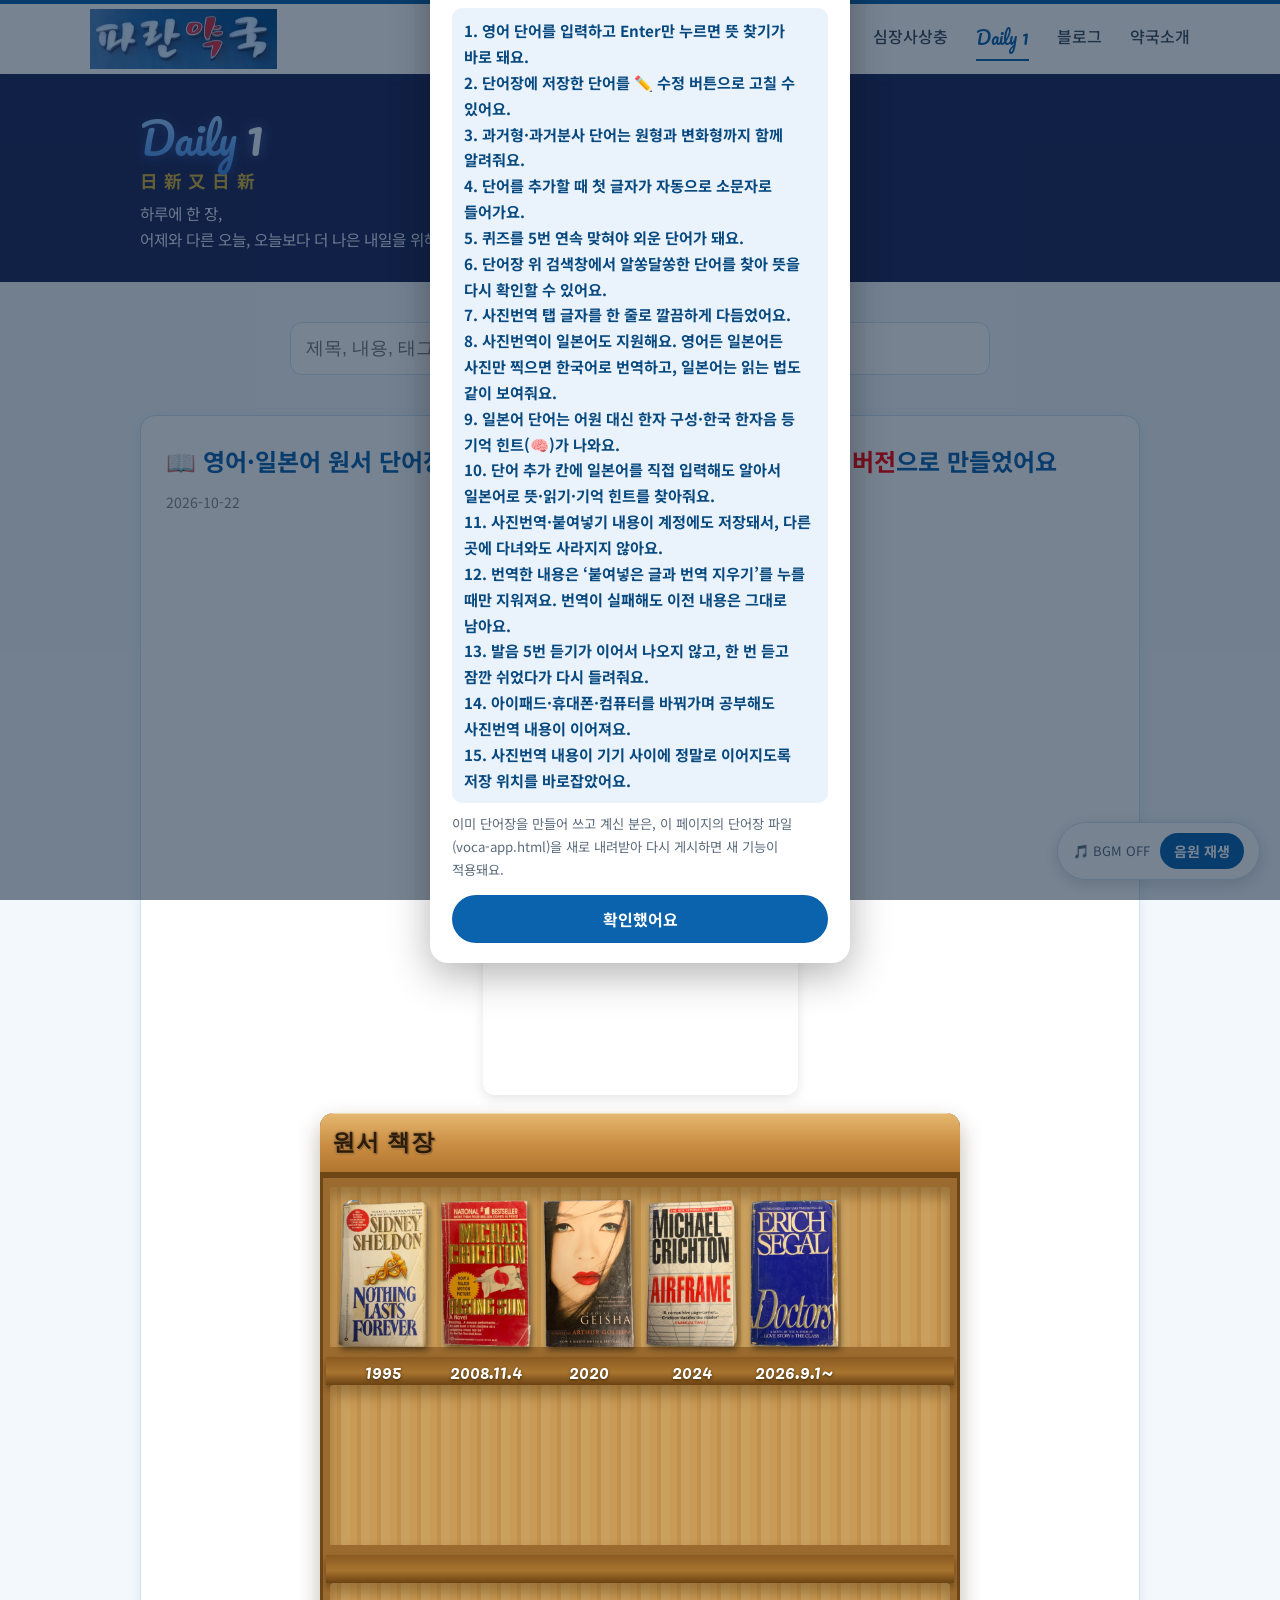
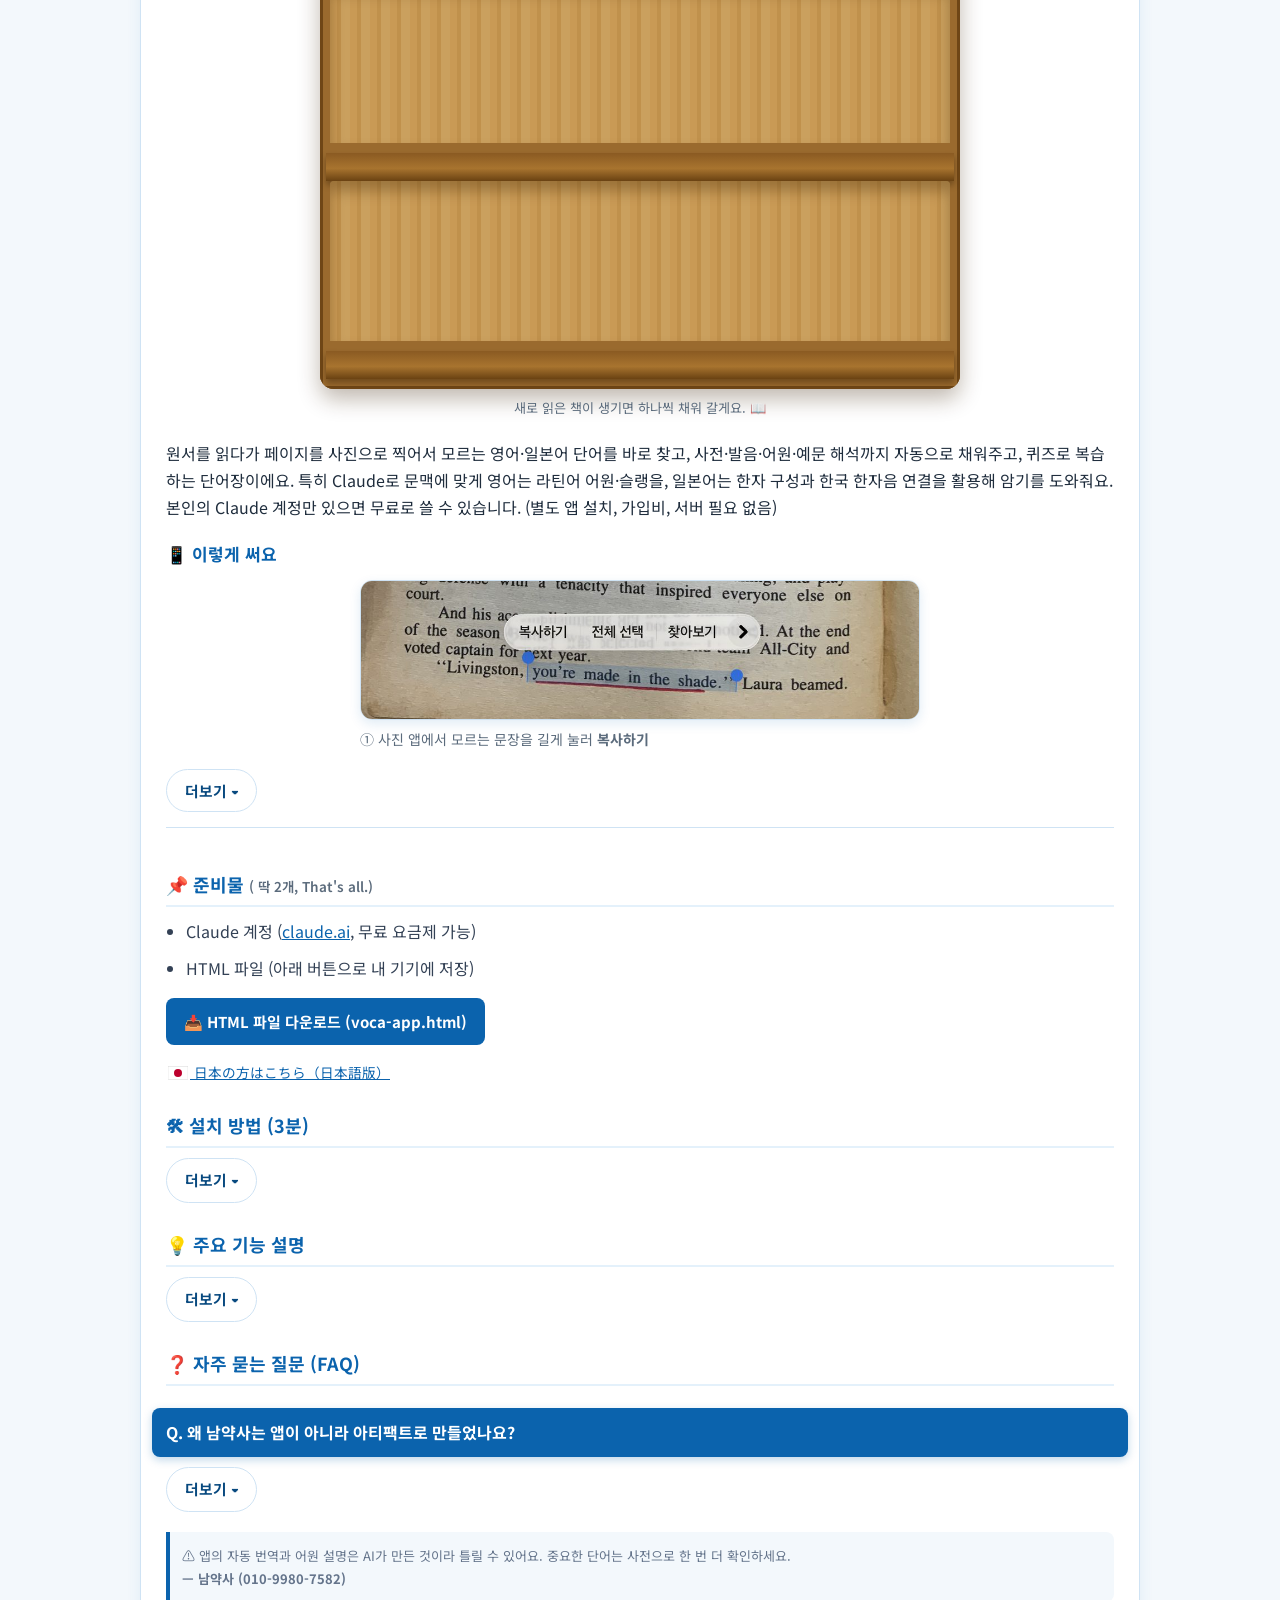
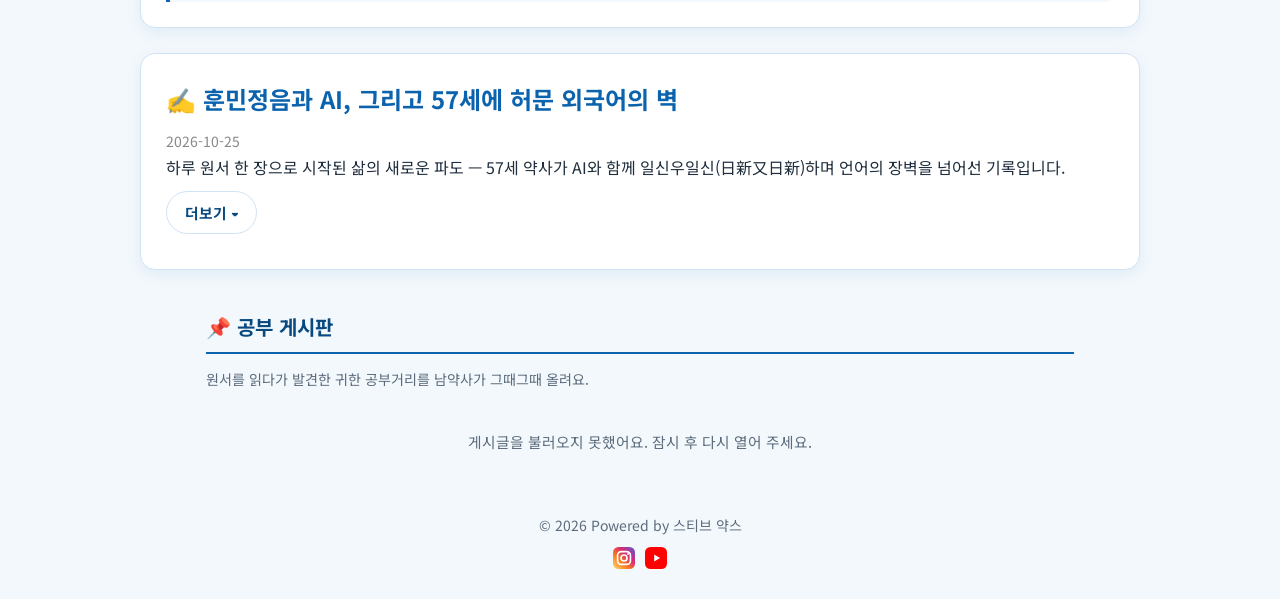
==== study/index.html @ ebaace6b "Board: remove comments feature, keep bullet fix Co-Authored-By: Claude Sonnet 5.5 <noreply@anthropic" ====
<html lang="ko">
<head>
<meta charset="UTF-8">
<meta name="viewport" content="width=device-width, initial-scale=1.0">
<title>Daily 1 - 파란약국</title>
<link rel="icon" href="favicon-daily1.ico" sizes="any">
<link rel="icon" type="image/png" sizes="32x32" href="favicon-daily1-32.png">
<link rel="apple-touch-icon" href="favicon-daily1-180.png">
<link rel="preconnect" href="https://fonts.googleapis.com">
<link rel="stylesheet" href="https://fonts.googleapis.com/css2?family=Pacifico&display=swap">
<link rel="stylesheet" href="../style.css?v=20261082">
<style>
.study-header{
    background:#1d2559;
    padding:34px 20px 30px;
    text-align:left;
}
.study-header .sh-in{max-width:1000px;margin:0 auto;}
.sh-logo{font-family:'Pacifico','Brush Script MT',cursive;font-weight:400;font-size:2.8rem;line-height:1.15;margin:0 0 2px!important;letter-spacing:0;}
.sh-logo .lg-d{background:linear-gradient(180deg,#bfe0ff 0%,#6aaeff 55%,#3f86e8 100%);-webkit-background-clip:text;background-clip:text;color:transparent;-webkit-text-fill-color:transparent;filter:drop-shadow(0 2px 6px rgba(80,150,255,.35));}
.sh-logo .lg-1{margin-left:.18em;font-size:1.15em;color:#e8f3ff;-webkit-text-fill-color:#e8f3ff;text-shadow:0 0 14px rgba(120,180,255,.55);}
.sh-hanja{font-size:1.1rem;color:#d4af37;letter-spacing:.35em;font-weight:700;margin:2px 0 6px;}
.sh-credit{font-size:.98rem;color:#e4e7f8;line-height:1.6;}
.study-header h1{
    color:var(--blue-dark);
    font-size:42px;
    margin-bottom:10px;
}
.study-header h1{word-break:keep-all;}
@media(max-width:768px){.sh-logo{font-size:2.3rem;}}
.study-header p{
    color:var(--sub);
}
.search-box{
    max-width:700px;
    margin:40px auto;
}
.search-box input{
    width:100%;
    padding:15px;
    font-size:18px;
    border-radius:12px;
    border:1px solid var(--blue-line);
}
.toolbar{
    display:flex;
    justify-content:space-between;
    align-items:center;
    margin:30px auto;
    max-width:1000px;
}
.write-btn{
    background:var(--blue);
    color:white;
    padding:12px 20px;
    text-decoration:none;
    border-radius:10px;
}
.post-list{
    max-width:1000px;
    margin:auto;
    display:grid;
    gap:25px;
}
.post{
    background:white;
    border-radius:15px;
    padding:25px;
    border:1px solid var(--blue-line);
    box-shadow:0 5px 15px rgba(11,99,173,.08);
}
.post h2{
    color:var(--blue);
    margin-bottom:10px;
}
.date{
    color:#888;
    font-size:14px;
}
.tags{
    margin:15px 0;
}
.tag{
    display:inline-block;
    background:var(--blue-soft);
    color:var(--blue);
    padding:5px 10px;
    border-radius:20px;
    margin-right:8px;
    font-size:14px;
}

/* 필기체 스타일 정의 */
.daily-font {
    font-family: 'Pacifico', cursive;
    color: var(--blue);
}

.shots{margin:18px 0 8px;}
.shots h3{color:var(--blue);font-size:17px;margin:0 0 12px;}
.shots figure{margin:0 0 18px;}
.shots img{display:block;width:100%;max-width:560px;margin:0 auto;border-radius:12px;border:1px solid var(--blue-line);box-shadow:0 4px 12px rgba(11,99,173,.12);}
.shots figcaption{max-width:560px;margin:8px auto 0;font-size:14px;color:var(--sub);line-height:1.6;word-break:keep-all;}

.bunko-link{color:var(--blue);font-weight:bold;text-decoration:underline;text-underline-offset:3px;cursor:pointer;}
.bunko-fig{margin:14px 0;text-align:center;}
.bunko-fig[hidden]{display:none;}
.bunko-fig img{width:100%;max-width:640px;border-radius:12px;border:1px solid var(--blue-line);box-shadow:0 4px 12px rgba(11,99,173,.12);}
.bunko-fig figcaption{margin-top:6px;font-size:13px;color:var(--sub);}

.continue-link{color:var(--blue);text-decoration:underline;text-underline-offset:3px;cursor:pointer;}
.continue-fig{margin:10px 0 14px;text-align:center;}
.continue-fig[hidden]{display:none;}
.continue-fig img{width:100%;max-width:420px;border-radius:12px;border:1px solid var(--blue-line);box-shadow:0 4px 12px rgba(11,99,173,.12);}
.continue-fig figcaption{margin-top:6px;font-size:13px;color:var(--sub);}

.dev-list{margin:6px 0 0;padding-left:18px;}
.dev-list li{margin-bottom:6px;}
.install-grid{display:grid;grid-template-columns:repeat(3,minmax(0,1fr));gap:12px;margin:12px 0 8px;}
.install-card{background:#f3f8fc;border:1px solid var(--blue-line);border-radius:12px;padding:14px 14px 6px;}
.install-card h4{margin:0 0 8px;color:var(--blue);font-size:15px;word-break:keep-all;}
.install-warn{margin:0 0 8px;font-size:13px;color:#c92a2a;background:#fff5f5;border:1px solid #ffc9c9;border-radius:8px;padding:6px 10px;word-break:keep-all;}
.install-card ol{margin:0;padding-left:20px;}
.install-card li{font-size:14px;line-height:1.6;margin-bottom:8px;word-break:keep-all;}
.install-note{font-size:13px;color:var(--sub);margin:6px 0 0;line-height:1.6;}
@media(max-width:768px){.install-grid{grid-template-columns:1fr;}}

.note-link{color:var(--sub);text-decoration:none;cursor:pointer;display:block;}
.note-link:hover{color:var(--blue);}
.note-more{color:var(--blue);font-weight:bold;text-decoration:underline;text-underline-offset:3px;white-space:nowrap;}
.note-fig{margin:10px 0 14px;text-align:center;}
.note-fig[hidden]{display:none;}
.note-fig img{width:100%;max-width:640px;border-radius:12px;border:1px solid var(--blue-line);box-shadow:0 4px 12px rgba(11,99,173,.12);}

.art-link{color:var(--blue);text-decoration:underline;text-underline-offset:3px;cursor:pointer;}
.art-fig{margin:10px 0 14px;text-align:center;}
.art-fig[hidden]{display:none;}
.art-fig img{width:100%;max-width:360px;border-radius:12px;border:1px solid var(--blue-line);box-shadow:0 4px 12px rgba(11,99,173,.12);}
.art-fig figcaption{max-width:560px;margin:8px auto 0;font-size:13px;color:var(--sub);line-height:1.6;word-break:keep-all;}
.fallback{margin:12px 0;background:#fff8e6;border:1px solid #ffe0a3;border-radius:12px;padding:0;}
.fallback summary{cursor:pointer;padding:12px 14px;font-weight:bold;color:#8a5a00;list-style:none;word-break:keep-all;}
.fallback summary::-webkit-details-marker{display:none;}
.fallback[open] summary{border-bottom:1px solid #ffe0a3;}
.fallback-body{padding:10px 16px 6px;font-size:14px;line-height:1.7;}
.fallback-body ol{margin:6px 0;padding-left:20px;}

.easy-way{background:#eef7ff;border:2px solid var(--blue);border-radius:14px;padding:14px 16px 8px;margin:14px 0;}
.easy-way h4{margin:0 0 10px;color:var(--blue);font-size:16px;word-break:keep-all;}
.easy-flex{display:flex;gap:16px;align-items:flex-start;}
.easy-flex ol{flex:1;margin:0;padding-left:20px;}
.easy-flex li{font-size:14px;line-height:1.65;margin-bottom:7px;word-break:keep-all;}
.easy-flex img{width:280px;max-width:100%;border-radius:12px;border:1px solid var(--blue-line);box-shadow:0 4px 12px rgba(11,99,173,.12);display:block;}
.easy-tip{font-size:13px;color:var(--sub);line-height:1.6;margin:4px 0 8px;word-break:keep-all;}
@media(max-width:768px){.easy-flex{flex-direction:column;}.easy-flex img{width:100%;max-width:340px;margin:0 auto;}}

.post-detail .faq-q.faq-q-hl{background:var(--blue);color:#fff;padding:10px 14px;border-radius:8px;margin-top:22px;margin-left:-14px;margin-right:-14px;box-shadow:0 3px 8px rgba(11,99,173,.25);word-break:keep-all;}

.red-word{color:#e03131;font-weight:bold;}

/* 맨 위로 버튼: BGM 플레이어에 가려지지 않게 위로 올려요 */
#topBtn{bottom:90px !important;z-index:1001 !important;}

/* 단어장 설치 가이드 상세 스타일 */
.post-detail {
    margin-top: 15px;
    padding-top: 15px;
    border-top: 1px solid var(--blue-line);
    line-height: 1.8;
    color: #334155;
}
.post-detail h3 {
    color: var(--blue);
    font-size: 18px;
    margin: 25px 0 10px 0;
    border-bottom: 2px solid var(--blue-soft);
    padding-bottom: 5px;
}
.post-detail ol, .post-detail ul {
    padding-left: 20px;
    margin: 8px 0;
}
.post-detail li {
    margin-bottom: 8px;
}

/* 에필로그 인용구 스타일 */
.epilogue-box {
    background: #f8fafc;
    border-left: 4px solid var(--blue);
    padding: 18px;
    margin-top: 20px;
    font-style: italic;
    color: #475569;
    border-radius: 0 8px 8px 0;
    line-height: 1.7;
}

/* 에필로그 내부 필기체 크기 및 정렬 조절 */
.epilogue-box .daily-font {
    font-size: 1.2em;
    font-style: normal;
}

/* 버튼 스타일 (다운로드 및 외부링크 공통) */
.post-detail .action-btn-group {
    display: flex;
    flex-wrap: wrap;
    gap: 10px;
    margin: 15px 0;
}
.post-detail .download-btn,
.post-detail .link-btn {
    display: inline-block;
    padding: 10px 18px;
    border-radius: 8px;
    text-decoration: none;
    font-size: 15px;
    font-weight: bold;
    transition: background 0.2s;
}
.post-detail .download-btn {
    background: var(--blue);
    color: #ffffff;
}
.post-detail .download-btn:hover {
    background: var(--blue-dark);
}
.post-detail .link-btn {
    background: #0d9488;
    color: #ffffff;
}
.post-detail .link-btn:hover {
    background: #0f766e;
}

.post-detail .faq-q {
    font-weight: bold;
    color: var(--blue-dark);
    margin-top: 12px;
}
.post-detail .notice {
    background: #f3f8fc;
    border-left: 4px solid var(--blue);
    padding: 12px;
    font-size: 13px;
    color: #64748b;
    margin-top: 20px;
    border-radius: 0 8px 8px 0;
}

/* 하단 첨부 이미지 스타일 */
.post-detail .attached-img-box {
    margin-top: 25px;
    text-align: center;
}
.post-detail .attached-img-box img {
    max-width: 100%;
    height: auto;
    border-radius: 12px;
    box-shadow: 0 4px 15px rgba(0,0,0,0.1);
    border: 1px solid var(--blue-line);
}

/* 유튜브 쇼츠 영상 반응형 박스 스타일 */
.video-container {
    position: relative;
    width: 100%;
    max-width: 315px;
    margin: 20px auto;
    aspect-ratio: 9 / 16;
    border-radius: 12px;
    overflow: hidden;
    box-shadow: 0 4px 12px rgba(0,0,0,0.1);
}
.video-container iframe {
    position: absolute;
    top: 0;
    left: 0;
    width: 100%;
    height: 100%;
    border: none;
}

/* 돋보이는 프롬프트 박스 스타일 */
.highlight-prompt {
    position: relative;
    background: #fff8f8;
    border: 2px dashed #ff6b6b;
    border-radius: 12px;
    padding: 15px 18px;
    margin-top: 12px;
    box-shadow: 0 4px 10px rgba(255, 107, 107, 0.08);
}
.highlight-prompt .prompt-title {
    font-size: 13px;
    font-weight: bold;
    color: #e03131;
    margin-bottom: 6px;
    display: flex;
    align-items: center;
    gap: 5px;
}
.highlight-prompt .prompt-title{padding-right:84px;}
.copy-btn{
    position:absolute;top:10px;right:12px;
    background:#e03131;color:#fff;border:none;border-radius:20px;
    padding:6px 12px;font-size:13px;font-weight:bold;cursor:pointer;
    font-family:inherit;line-height:1.2;
}
.copy-btn:hover{background:#c92a2a;}
.copy-btn.done{background:#2f9e44;}
.highlight-prompt code {
    background: #fff;
    border: 1px solid #ffc9c9;
    padding: 10px 12px;
    border-radius: 8px;
    color: #c92a2a;
    display: block;
    font-family: inherit;
    font-size: 14px;
    font-weight: bold;
    line-height: 1.5;
    word-break: break-all;
}

/* BGM 플레이어 플로팅 버튼 스타일 */
.bgm-player-box {
    position: fixed;
    bottom: 20px;
    right: 20px;
    background: white;
    padding: 10px 15px;
    border-radius: 30px;
    box-shadow: 0 4px 15px rgba(0,0,0,0.15);
    display: flex;
    align-items: center;
    gap: 10px;
    z-index: 1000;
    border: 1px solid var(--blue-line);
}
.bgm-btn {
    background: var(--blue);
    color: white;
    border: none;
    padding: 8px 14px;
    border-radius: 20px;
    cursor: pointer;
    font-weight: bold;
    font-size: 14px;
    transition: background 0.2s;
}
.bgm-btn:hover {
    background: var(--blue-dark);
}
.bgm-status {
    font-size: 13px;
    color: var(--sub);
}
</style>
</head>
<body>

<!-- BGM 오디오 엘리먼트 및 ON/OFF 버튼 -->
<audio id="bgmAudio" loop>
    <source src="background.mp3" type="audio/mp3">
    브라우저가 오디오 요소를 지원하지 않습니다.
</audio>

<div class="bgm-player-box">
    <span class="bgm-status" id="bgmStatus">🎵 BGM OFF</span>
    <button class="bgm-btn" id="bgmToggleBtn" onclick="toggleBgm()">음원 재생</button>
</div>

<header>
<div class="container">
<nav>
<a class="logo" href="../index.html"><img src="../sign.png" alt=""></a>
<div class="menu">
<a href="../index.html">홈</a>
<a href="../heartworm.html">심장사상충</a>
<a class="daily-link active" href="index.html"><span class="daily-font">Daily 1</span></a>
<a href="https://namyaksa.wixsite.com/paran" target="_blank" rel="noopener noreferrer">블로그</a>
<a href="https://map.naver.com/p/search/%ED%8C%8C%EB%9E%80%EC%95%BD%EA%B5%AD/place/11704833" target="_blank" rel="noopener noreferrer">약국소개</a>
</div>
</nav>
</div>
</header>

<section id="jaPage" hidden lang="ja">
<div class="ja-top"><h1><img class="jp-flag" src="img/jp-flag.svg" alt="" width="26" height="18"> <span class="daily-font">Daily 1</span></h1><p>死ぬまでに100冊読む — 韓国語・英語の勉強アプリ</p><button type="button" id="koBtn" class="lang-btn"><img class="jp-flag" src="img/kr-flag.svg" alt="" width="26" height="18"> 한국어판 (韓国語版へ)</button></div>
<div class="ja-box" id="ja" open>
<div class="ja-body" lang="ja">
<p>韓国語や英語の本を読むときに、わからない単語を<strong>写真を撮るだけ</strong>で日本語に翻訳し、単語帳にためてクイズで覚えられる、Claude 用のアプリ（アーティファクト）です。</p>
<ul>
<li>📷 写真 or 文章 → 文ごとに<strong>日本語訳</strong>（韓国語は読み方もカタカナで表示）</li>
<li>📚 わからない単語をタップ → 意味・発音・語源（漢字語なら元の漢字）・例文が自動で入ります</li>
<li>📝 クイズで復習。<strong>5回連続で正解</strong>すると「覚えた単語」になります</li>
</ul>
<p><a class="download-btn" href="voca-app-ja.html" download="voca-app-ja.html">📥 日本語版HTMLをダウンロード (voca-app-ja.html)</a></p>
<h4>🛠 使い方（3分）</h4>
<ol>
<li>上のボタンでHTMLファイルを端末に保存します（アドレスではなくファイルそのものを保存）。</li>
<li><a href="https://claude.ai" target="_blank" rel="noopener noreferrer">claude.ai</a> または Claude アプリで新しいチャットを開き、保存したHTMLファイルを添付します。（Claude の無料プランで使えます）</li>
<li>次の文をそのまま送ります：
<div class="highlight-prompt ja-prompt">
<button type="button" class="copy-btn ja-copy" aria-label="コピー">📋 コピー</button>
<div class="prompt-title">💡 Claude に送る文 — 右上の［コピー］を押してください</div>
<code>「添付したHTMLは修正せず、そのままアーティファクトとして公開してください。ユーザーごとの保存（db）、ユーザー識別（user）、Claude 呼び出し（sample）の機能をオンにして公開してください。」</code>
</div>
</li>
<li>公開されたカードを開きます。「This artifact uses connectors」という画面が出たら、<strong>Use Claude をオンのまま［Continue］</strong>を押してください（最初の1回だけです）。</li>
<li>よく使うなら、ブラウザ（Safari / Chrome）のメニューから<strong>ホーム画面に追加</strong>しておくと便利です。</li>
</ol>
<p class="install-note">※ 単語はあなたの Claude アカウントに保存されます。写真や文章の翻訳、辞書検索には Claude が使われます。</p>
</div>
</div>
</section>
<section class="study-header">
<div class="sh-in">
<h1 class="sh-logo" aria-label="Daily 1"><span class="lg-d">Daily</span><span class="lg-1">1</span></h1>
<div class="sh-hanja">日新又日新</div>
<div class="sh-credit">하루에 한 장,<br>어제와 다른 오늘, 오늘보다 더 나은 내일을 위해...</div>
</div>
</section>

<div class="search-box">
<input type="text" id="search" placeholder="제목, 내용, 태그 검색...">
</div>


<div class="post-list" id="posts">

<!-- 1. 10월 22일자 영어·일본어 원서 단어장 앱 포스트 (제일 위) -->
<div class="post">
<h2>📖 영어·일본어 원서 단어장 앱 (무료) - 남약사가 직접 Claude <span style="color: red;">무료 버전</span>으로 만들었어요</h2>
<div class="date">2026-10-22</div>

<div class="vrow">
<div class="video-container">
    <iframe src="https://www.youtube.com/embed/RdwyFkVuwfQ" title="Claude로 만든 나만의 단어 암기" allow="accelerometer; autoplay; clipboard-write; encrypted-media; gyroscope; picture-in-picture" allowfullscreen></iframe>
</div>
<div class="bookcase-section vrow-case" id="bookcase">
<div class="bc-wrap">
<div class="bc-bar">
<div class="bc-bar-title">원서 책장</div>
</div>
<div class="bc" id="bcBody"></div>
</div>
<p class="bc-note" style="text-align:center;">새로 읽은 책이 생기면 하나씩 채워 갈게요. 📖</p>
</div>

</div>
<script>
(function(){
  // 책 목록: 왼쪽 위부터 차례로 꽂혀요. year: 책 밑에 적히는 읽은 때. 책을 새로 꽂을 때 한 줄씩 추가하세요.
  // title: 제목(표지 사진이 없을 때 표지에 적혀요) / cover: 표지 사진 경로 / url: 누르면 이동할 Wix 주소(비워 두면 연결 없음) / color: 표지 색
  var BOOKS=[
    {title:'Nothing Lasts Forever',year:'1995',cover:'../books/nothing-lasts-forever.png',spread:'../books/spread-nothing-lasts-forever.jpg',url:'https://namyaksa.wixsite.com/paran/blank-4#nothing',color:'#b5702a'},
    {title:'Rising Sun',year:'2008.11.4',cover:'../books/rising-sun.png',spread:'../books/spread-rising-sun.jpg',url:'https://namyaksa.wixsite.com/paran/blank-4#rising',color:'#8c2f3d'},
    {title:'Memoirs of a Geisha',year:'2020',cover:'../books/memoirs-of-a-geisha.png',spread:'../books/spread-memoirs-of-a-geisha.jpg',url:'https://namyaksa.wixsite.com/paran/blank-4#geisha',color:'#2f7a52'},
    {title:'Airframe',year:'2024',cover:'../books/airframe.png',spread:'../books/spread-airframe.jpg',url:'https://namyaksa.wixsite.com/paran/blank-4#airframe',color:'#6b4a9c'},
    {title:'Doctors',year:'2026.9.1~',cover:'../books/doctors.png',spread:'../books/spread-doctors.jpg',url:'https://namyaksa.wixsite.com/paran/blank-4#doctors',color:'#2f5d8c'}
  ];
  var ROWS=4, PER=6, body=document.getElementById('bcBody'), body=document.getElementById('bcBody');
  if(!body) return;
  // 책을 누르면 표지가 촤악 펼쳐진 뒤 Wix 설명으로 이동해요
  body.addEventListener('click',function(e){
    var bk=e.target.closest&&e.target.closest('a.bc-book'); if(!bk) return;
    if(e.metaKey||e.ctrlKey||e.shiftKey||e.button===1) return;
    e.preventDefault();
    if(bk.classList.contains('opening')) return;
    var url=bk.href, idx=[].indexOf.call(body.querySelectorAll('.bc-book'),bk), bd=BOOKS[idx]||{};
    (function(){ var rr=bk.getBoundingClientRect(), cc=body.getBoundingClientRect(), w=rr.width;
      var lo=cc.left+6-rr.left+w, hi=cc.right-6-rr.left-w, sh=Math.min(Math.max(w/2,lo),Math.max(hi,lo));
      bk.style.setProperty('--shift',sh+'px'); })();
    bk.classList.add('opening');
    setTimeout(function(){ location.href=url; },1300);
  });
  function resetOpen(){ var o=body.querySelectorAll('.opening'); for(var i=0;i<o.length;i++) o[i].classList.remove('opening'); var v=document.querySelectorAll('.bk-ov'); for(var j=0;j<v.length;j++) v[j].remove(); }
  window.addEventListener('pageshow',resetOpen);
  document.addEventListener('visibilitychange',function(){ if(!document.hidden) resetOpen(); });
  for(var r=0;r<ROWS;r++){
    var row=document.createElement('div'); row.className='bc-row';
    var slots=document.createElement('div'); slots.className='bc-slots';
    for(var c=0;c<PER;c++){
      var slot=document.createElement('div'); slot.className='bc-slot';
      var b=BOOKS[r*PER+c];
      if(b){
        var el=document.createElement(b.url?'a':'div'); el.className='bc-book';
        if(b.spread){ el.classList.add('has-sp'); el.style.setProperty('--sp','url('+new URL(b.spread,location.href).href+')'); }
        if(b.url){ el.href=b.url; el.target='_blank'; el.rel='noopener noreferrer'; el.title=b.title||'책 자세히 보기'; }
        if(b.cover&&b.url){ var pg=document.createElement('div'); pg.className='bc-pages'; el.appendChild(pg); }
        if(b.cover){ var im=document.createElement('img'); im.src=b.cover; im.alt=b.title||'책 표지'; im.loading='lazy';
          var cv=document.createElement('div'); cv.className='bc-cover'; cv.appendChild(im);
          if(b.url){ var bb=document.createElement('div'); bb.className='bc-back'; cv.appendChild(bb); }
          el.appendChild(cv); }
        else { el.style.background=b.color; var t=document.createElement('div'); t.className='bc-t'; t.textContent=b.title; el.appendChild(t); }
        slot.appendChild(el);
      }
      slots.appendChild(slot);
    }
    row.appendChild(slots);
    body.appendChild(row);
    // 선반 널빤지 위에 읽은 때(연도)를 적어요
    var plank=document.createElement('div'); plank.className='bc-plank';
    for(var k=0;k<PER;k++){
      var yr=document.createElement('div'); yr.className='bc-year';
      var bk=BOOKS[r*PER+k]; yr.textContent=(bk&&bk.year)?bk.year:'';
      plank.appendChild(yr);
    }
    body.appendChild(plank);
  }
})();
</script>


<p>원서를 읽다가 페이지를 사진으로 찍어서 모르는 영어·일본어 단어를 바로 찾고, 사전·발음·어원·예문 해석까지 자동으로 채워주고, 퀴즈로 복습하는 단어장이에요. 특히 Claude로 문맥에 맞게 영어는 라틴어 어원·슬랭을, 일본어는 한자 구성과 한국 한자음 연결을 활용해 암기를 도와줘요. 본인의 Claude 계정만 있으면 무료로 쓸 수 있습니다. (별도 앱 설치, 가입비, 서버 필요 없음)</p>

<div class="shots">
<h3>📱 이렇게 써요</h3>
<figure><img src="img/1-copy.jpg" alt="책 사진에서 글자를 길게 눌러 복사하는 화면" loading="lazy"><figcaption>① 사진 앱에서 모르는 문장을 길게 눌러 <strong>복사하기</strong></figcaption></figure>
<details class="more"><summary><span class="m-closed">더보기 ▾</span><span class="m-open">접기 ▴</span></summary>
<figure><img src="img/2-scan.jpg" alt="사진번역 탭에서 붙여넣은 문장과 한국어 번역" loading="lazy"><figcaption>② <strong>사진번역</strong> 탭에 붙여넣으면 문장별로 번역돼요. 모르는 단어를 누르면 바로 단어장에 저장!</figcaption></figure>
<figure><img src="img/3-list.jpg" alt="단어장 화면: 뜻, 발음, 어원, 예문" loading="lazy"><figcaption>③ <strong>단어장</strong>에는 뜻·발음·어원·예문이 자동으로 채워져요</figcaption></figure>
<figure><img src="img/4-quiz.jpg" alt="퀴즈 화면" loading="lazy"><figcaption>④ <strong>퀴즈</strong>로 복습하고, 5번 연속 맞히면 외운 단어!</figcaption></figure>
</details>
</div>

<div class="post-detail">


<h3>📌 준비물 <small style="font-size:.75em;font-weight:600;color:var(--sub);">( 딱 2개, That's all.)</small></h3>
<ul>
<li>Claude 계정 (<a href="https://claude.ai" target="_blank" rel="noopener noreferrer">claude.ai</a>, 무료 요금제 가능)</li>
<li>HTML 파일 (아래 버튼으로 내 기기에 저장)</li>
</ul>
<div class="action-btn-group">
    <a class="download-btn" href="voca-app.html" download="voca-app.html">
        📥 HTML 파일 다운로드 (voca-app.html)
    </a>
</div>
<p style="font-size:.85rem;margin:6px 2px 0;"><a href="#ja" id="jaHint"><img class="jp-flag" src="img/jp-flag.svg" alt="日本" width="20" height="14"> 日本の方はこちら（日本語版）</a></p>

<h3>🛠 설치 방법 (3분)</h3>
<details class="more"><summary><span class="m-closed">더보기 ▾</span><span class="m-open">접기 ▴</span></summary>
<ol>
<li>위 준비물의 HTML 파일을 (단지 주소가 아니라) 내 기기에 저장해요.</li>
<li><a href="https://claude.ai" target="_blank" rel="noopener noreferrer">claude.ai</a> 또는 Claude 앱에서 새 대화를 열고, 저장한 HTML 파일을 첨부해요.</li>
<li>아래 문장을 그대로 복사해서 보내요:
<div class="highlight-prompt">
<button type="button" class="copy-btn" aria-label="문장 복사">📋 복사</button>
<div class="prompt-title">💡 클로드에게 보낼 문장 — 오른쪽 위 [복사] 버튼을 누르세요</div>
<code>"첨부한 HTML을 수정하지 말고 그대로 아티팩트로 게시해줘. 사용자별 저장(db), 사용자 식별(user), Claude 호출(sample) 기능을 켜서 게시해줘."</code>
</div>
</li>
<li>게시가 끝나면 나오는 카드를 눌러 열어요. (<strong>"This artifact uses connectors" (Use Claude)</strong> 창이 뜨면 그대로 두고 <a href="img/continue-popup.jpg" class="continue-link" target="_blank" rel="noopener"><strong>[Continue]</strong></a>만 누르면 돼요)
<figure class="continue-fig" id="continueFig" hidden>
<img src="img/continue-popup.jpg" alt="This artifact uses connectors 창: Use Claude 스위치를 켜 두고 Continue 버튼을 누르는 화면" loading="lazy">
<figcaption>이런 창이 뜨면 정상이에요. <strong>"Use Claude" 스위치는 켜 둔 채 Continue만 누르세요.</strong><br>뜻 찾기·번역에 Claude를 쓰겠다는 동의 창이고, 처음 한 번만 나와요.</figcaption>
</figure>
</li>
<li>자주 쓰려면 <strong>바탕화면(홈 화면)에 아이콘</strong>을 만들어 두세요. Claude 화면 위쪽의 "내보내기" 버튼이 아니라 <strong>브라우저 자체의 메뉴</strong>를 써요. 아래 순서대로 따라 해 보세요.
<div class="easy-way">
<h4>⭐ 가장 쉬운 방법: 링크 복사 → 브라우저에 붙여넣기</h4>
<div class="easy-flex">
<ol>
<li>Claude에서 왼쪽 메뉴(☰)를 열어요.</li>
<li><strong>고정됨</strong> 칸의 <strong>Daily 1</strong>을 <strong>길게 눌러요</strong>. (컴퓨터는 마우스 오른쪽 버튼)</li>
<li>나오는 메뉴에서 <strong>"링크 복사"</strong>를 눌러요. (사진의 빨간 칸)</li>
<li><strong>Safari 또는 Chrome</strong>을 열고(Claude 앱 말고!) 주소창에 <strong>붙여넣기</strong> 해서 이동해요.</li>
<li>붙여넣은 페이지에서 <strong>내 기기에 맞게</strong> 눌러요.
<ul class="dev-list">
<li>🍎 <strong>아이폰/아이패드(Safari):</strong> <strong>공유 아이콘</strong>(네모에 위쪽 화살표) → 목록을 올려 <strong>"홈 화면에 추가"</strong> → <strong>추가</strong></li>
<li>🤖 <strong>안드로이드(Chrome):</strong> 오른쪽 위 <strong>⋮ 메뉴</strong> → <strong>"홈 화면에 추가"</strong> → ("설치"가 아니라) <strong>"바로가기 만들기"</strong> → <strong>추가</strong></li>
<li>💻 <strong>컴퓨터(Chrome):</strong> 오른쪽 위 <strong>⋮ 메뉴 → 캐스팅, 저장, 공유 → 바로가기 만들기...</strong> → <strong>"창으로 열기"</strong> 체크 → <strong>만들기</strong></li>
</ul>
</li>
</ol>
<a href="img/copy-link.png" target="_blank" rel="noopener"><img src="img/copy-link.png" alt="고정됨의 Daily 1을 길게 누르면 나오는 메뉴에서 링크 복사를 누르는 화면" loading="lazy"></a>
</div>
<p class="easy-tip">💡 고정됨에 Daily 1이 안 보이면 <a href="img/artifact-location.png" class="art-link" target="_blank" rel="noopener"><strong>아티팩트</strong></a>에서 Daily 1을 열고 <strong>고정</strong>해 두세요. (<strong>Claude 앱이 아니라 Safari/Chrome에서</strong> 붙여넣어야 해요.)</p>
</div>
<p class="install-note"><a href="img/install-note.png" class="note-link" target="_blank" rel="noopener">※ Claude 무료 요금제에서는 Claude 화면에 "공유" 버튼이 없고 "내보내기"만 보이는 게 정상이에요. 내보내기는 파일로 저장하는 기능이라 바탕화면 아이콘과는 상관없어요. 아이콘으로 열 때도 Claude에 로그인되어 있어야 단어가 보여요. <span class="note-more">(눌러서 자세히 보기)</span></a></p>
<figure class="note-fig" id="noteFig" hidden>
<a href="img/install-note.png" target="_blank" rel="noopener"><img src="img/install-note.png" alt="클로드 이용 및 바탕화면 아이콘 안내" loading="lazy"></a>
<figcaption style="font-size:13px;color:var(--sub);margin-top:6px;">사진을 누르면 크게 볼 수 있어요</figcaption>
</figure>
<figure class="art-fig" id="artFig" hidden>
<a href="img/artifact-location.png" target="_blank" rel="noopener"><img src="img/artifact-location.png" alt="Claude 왼쪽 메뉴: 아티팩트 위치와 고정됨 칸의 Daily 1" loading="lazy"></a>
<figcaption><strong>아티팩트</strong>는 Claude에서 만든 앱·문서가 모여 있는 곳이에요. 빨간 칸의 <strong>아티팩트</strong> 또는 <strong>고정됨 → Daily 1</strong>을 누르세요. (휴대폰은 왼쪽 위 ☰ 를 누르면 같은 메뉴가 나와요)</figcaption>
</figure>

<details class="fallback" id="fallback">
<summary>🆘 그래도 안 되면 (아이콘이 Claude 홈으로만 열릴 때)</summary>
<div class="fallback-body">
<p>Claude가 그 주소를 자기 앱으로 가로채서 생기는 일이에요. 이때는 아이콘 대신 이렇게 쓰는 게 가장 쉬워요.</p>
<ol>
<li>Claude 홈이 열리면 왼쪽 메뉴(☰)의 <strong>고정됨</strong> 칸에 <strong>"Daily 1"</strong>이 있어요.</li>
<li>그걸 누르면 바로 단어장이 열려요.</li>
<li><strong>고정됨</strong>에 안 보이면 <a href="img/artifact-location.png" class="art-link" target="_blank" rel="noopener"><strong>아티팩트</strong></a>에서 Daily 1을 열고 고정해 두세요.</li>
</ol>
</div>
</details>
</li>
</ol>
</details>

<h3>💡 주요 기능 설명</h3>
<details class="more"><summary><span class="m-closed">더보기 ▾</span><span class="m-open">접기 ▴</span></summary>
<ul>
<li><strong>단어 추가:</strong> 영어·일본어 단어를 입력하면 뜻, 발음, 예문이 자동으로 채워집니다. 영어는 라틴어/그리스어 어원을, 일본어는 한자 구성과 한국 한자음(같은 한자를 쓰는 한국어 단어와의 연결) 같은 기억 힌트를 알려줘요. 일본어는 히라가나 읽기도 함께 보여줘요. 발음 듣기 버튼으로 반복해서 들을 수 있어요.</li>
<li><strong>사진 번역:</strong> 원서 한 페이지의 글자를 복사해서 붙여넣으면 문장별로 한국어 번역이 나와요. 모르는 단어를 누르면 단어 추가 화면으로 바로 이동해요. (아이폰/아이패드: 사진 앱에서 글자를 길게 눌러 복사)</li>
<li><strong>퀴즈:</strong> 같은 단어를 5번 연속 맞히면 "외운 단어"가 돼요. 위쪽 숫자 카드를 누르면 외운 단어, 복습 중인 단어를 따로 볼 수 있어요.</li>
</ul>
</details>

<h3>❓ 자주 묻는 질문 (FAQ)</h3>
<p class="faq-q faq-q-hl">Q. 왜 남약사는 앱이 아니라 아티팩트로 만들었나요?</p>
<details class="more"><summary><span class="m-closed">더보기 ▾</span><span class="m-open">접기 ▴</span></summary>
<p>A. 가장 큰 이유는 <strong>뜻을 Claude가 직접 찾아 주기 때문</strong>이에요. 그리고 혼자 만들고 관리하기에도 간단하고, 쓰시는 분께도 부담이 없어요.</p>
<ul>
<li><strong>관용구·숙어도 문맥에 맞게 찾아줘요.</strong> 아티팩트는 Claude에게 직접 물어보는 방식이라, <strong style="color:#d62828;">책 속 문장을 보고 그 문장에서 쓰인 뜻을 알려 줘요.</strong> 일반 앱으로 따로 만들면 보통 무료 사전 데이터를 가져오는 방식이라, 사전에 정확히 있는 단어만 찾고 관용구나 숙어는 대부분 못 찾아요. 어원 풀이와 문장 번역도 같은 이유로 가능해요.</li>
<li><strong>설치·가입이 필요 없어요.</strong> 앱스토어 등록이나 심사, 서버 운영 없이 Claude 계정만 있으면 바로 열어서 써요.</li>
<li><strong>내 단어는 내 계정에만 저장돼요.</strong> 제가 만든 서버에 단어가 모이지 않아서, 제가 다른 분의 단어를 볼 수 없어요.</li>
<li><strong>비용 걱정이 없어요.</strong> 뜻 찾기·번역은 쓰는 분 각자의 Claude 사용량으로 돼요. 제가 많은 분의 사용료를 대신 낼 수 없어서, 이 방식이 누구에게나 무료로 열어 드릴 수 있는 방법이에요.</li>
<li><strong>고치기 쉬워요.</strong> 건의사항이 있으면 제가 Claude와 함께 바로 고쳐서 새 파일로 올릴 수 있어요.</li>
</ul>
<p>대신 "아티팩트"라는 낯선 말과 처음 한 번의 설치 과정이 있어요. 그래서 위에 사진과 함께 가장 쉬운 방법을 적어 두었어요. 어려우시면 편하게 물어봐 주세요.</p>

<p class="faq-q">Q. 정말 무료인가요?</p>
<p>A. 앱 자체는 무료예요. 다만 자동 뜻 찾기, 번역, 어원 기능은 내 Claude 사용량으로 돼요. 무료 요금제는 사용량 한도가 있어서, 한도에 걸리면 잠시 뒤에 다시 써야 할 수 있어요.</p>

<p class="faq-q">Q. 다른 사람과 단어가 섞이나요?</p>
<p>A. 아니요. 내 단어는 내 계정에만 저장되고, 내 기기들(폰, 태블릿, 컴퓨터)에서는 동기화돼요.</p>

<p class="faq-q">Q. 파일을 그냥 열었더니 자동 기능이 안 돼요.</p>
<p>A. <strong style="color: #e03131;">HTML 파일을 직접 열면 Claude 기능이 없어요.</strong> 꼭 위 설치 방법 ②~④처럼 Claude에서 아티팩트로 게시한 뒤 열어야 해요.</p>

<p class="faq-q">Q. 자동 뜻 찾기가 안 돼요.</p>
<p>A. Claude에게 이렇게 말해보세요: <em>"db, sample, user 기능을 켜서 다시 게시해줘."</em></p>

<p class="faq-q">Q. 앱이 업데이트되면요?</p>
<p>A. 이쯤이면 완벽하지 않을까 생각하는데 건의사항 알려주시면 제가 업데이트 파일 올리겠습니다.</p>
</details>

<!-- 문서 하단 이미지 삽입 부분 -->


<div class="notice">
⚠️ 앱의 자동 번역과 어원 설명은 AI가 만든 것이라 틀릴 수 있어요. 중요한 단어는 사전으로 한 번 더 확인하세요. <br><strong>— 남약사 (010-9980-7582)</strong>
</div>
</div>
</div>

<!-- 2. 새로 작성하신 에세이 포스트 (맨 밑) -->
<div class="post">
<h2>✍️ 훈민정음과 AI, 그리고 57세에 허문 외국어의 벽</h2>
<div class="date">2026-10-25</div>
<p>하루 원서 한 장으로 시작된 삶의 새로운 파도 — 57세 약사가 AI와 함께 일신우일신(日新又日新)하며 언어의 장벽을 넘어선 기록입니다.</p>

<details class="more"><summary><span class="m-closed">더보기 ▾</span><span class="m-open">접기 ▴</span></summary>
<div class="post-detail">
    <h3>1. 평생 5권의 벽, 그리고 아는 단어의 배신</h3>
    <p>내 나이 쉰일곱. 평생 읽어본 영어 소설이라곤 손에 꼽을 정도인 딱 다섯 권이 전부였다.</p>
    <p>약국 일을 하며 다시 원서를 집어 들었지만, 문장들은 번번이 높고 아득한 벽으로 다가왔다. 에릭 시걸의 소설 《Doctors》를 펼쳐 들었을 때도 마찬가지였다. 분명 아주 쉽고 익숙한 단어들로 이루어진 문장인데, 아무리 눈을 씻고 봐도 전체 의미가 잡히지 않았다. 사전에 나온 모든 뜻을 대입해 봐도 문맥은 겉돌았고, 답답한 마음에 한글 번역본을 옆에 펼쳐 놓고 비교해 보아야 겨우 고개가 끄덕여졌다.</p>
    <p>단순히 1대 1로 단어 뜻을 암기하는 기존 사전 방식으로는 이 벽을 결코 뚫을 수 없다는 것을 뼈저리게 깨달았다.</p>

    <h3>2. Claude로 직접 구축한 '나만의 맞춤형 사전'</h3>
    <p>고민 끝에 나는 인공지능 Claude를 활용해 나에게 딱 맞는 사전을 직접 웹 프로그램으로 만들기로 했다. 단순한 아이디어에 그치지 않고, 약국 이름인 ‘파란약국’을 걸고 태블릿에서 언제든 터치 한 번으로 열리는 나만의 단어 암기 앱을 구축한 것이다.</p>
    <p>작동 방식은 직관적이지만 강력하다. 아침에 읽을 책의 페이지를 사진으로 찍어 텍스트를 추출한 뒤 앱에 넣으면 번역이 된다. 하지만 여기까지는 흔한 번역기 앱과 다를 바 없다. 핵심은 그 다음이다.</p>
    <p>읽다가 막히는 단어를 터치하면, Claude가 <strong>'이 문맥에서 이 단어가 왜 이런 의미가 되는지'</strong>를 입체적으로 설명해 준다. 라틴어 어원적 뿌리부터 역사적 배경, 미묘한 뉘앙스, 그리고 슬랭의 유래까지 참조해 가며 단어의 진짜 결을 이해시켜 주는 것이다. 단어가 '암기' 대상이 아니라 유래와 이야기가 있는 '이해'의 대상이 되는 순간이었다. 여기에 학습한 단어를 바로 복습할 수 있는 퀴즈 기능까지 넣었다.</p>
    <p>영어뿐만 아니라 일본어, 스페인어 등 세상의 모든 언어에 똑같이 적용할 수 있는 나만의 전천후 사전이 탄생했다.</p>

    <h3>3. 약국에서 시작된 작은 기적</h3>
    <p>새로운 루틴이 내 삶에 자리 잡았다. 매일 아침 6시에 일어나 태블릿으로 원서 2페이지를 스캔하고, 모르는 단어의 어원과 유래를 파악한 뒤 퀴즈로 굳혔다. 그리고 출근 후 약국에서 손님이 없는 짬짬이 그 원서를 읽어 내려갔다.</p>
    <p>처음에는 하루 한 장을 읽어내는 것도 버거웠다. 하지만 단어를 깊이 있게 이해하며 읽다 보니 속도가 붙기 시작했다. 어느덧 하루 읽어내는 분량이 2장, 즉 4페이지가 되었다.</p>
    <p>약국을 찾는 손님들도 내 손에 들린 원서와 태블릿을 보며 감탄을 금치 못하셨다. "약사님, 그 나이에 그렇게 원서를 자연스럽게 읽어내는 비법이 뭡니까?"</p>
    <p>그럴 때마다 나는 내가 직접 만든 Claude 사전을 펼쳐 보여드린다. 손님들의 눈빛이 달라진다. 자녀들 공부에 활용해 보겠다는 분부터, "나도 늦지 않았다"며 평소 지하철에서 읽고 싶었던 <a href="img/bunko-subway.jpg" class="bunko-link" target="_blank" rel="noopener">일본 추리소설 문고본</a>에 도전해 보시겠다는 어르신까지. 나 하나의 작은 도전과 개발이 주변 분들에게 새로운 배움의 불씨를 지피는 모습을 보며 가슴속 깊은 보람을 느꼈다.</p>
    <figure class="bunko-fig" id="bunkoFig" hidden>
        <img src="img/bunko-subway.jpg" alt="일본 지하철에서 문고본을 읽는 중년 신사" loading="lazy">
        <figcaption>일본 지하철에서 문고본을 읽는 모습 <span style="opacity:.7;">(AI로 만든 이미지예요)</span></figcaption>
    </figure>

    <h3>4. 누구나 따라 할 수 있는 배움의 신세계</h3>
    <p>많은 사람이 AI나 앱 개발이라고 하면 거창한 비용이나 고도의 기술을 떠올린다. 하지만 내가 하루 4페이지 분량의 단어를 찾고 퀴즈를 푸는 데 쓰는 Claude 사용량은 하루 무료 할당량조차 초과하지 않는다.</p>
    <p>스마트폰이나 태블릿이 있다면 누구나 따라 할 수 있다. 책을 찍어 텍스트를 복사하고, Claude에게 "이 단어가 이 문맥에서 왜 이런 뜻인지 어원과 함께 설명해 주고 퀴즈를 만들어 줘"라고 요청하는 것만으로도 나만의 맞춤형 사전을 가질 수 있다.</p>

    <h3>5. 에필로그: 현대판 훈민정음을 꿈꾸며</h3>
    <div class="epilogue-box">
        나랏말싸미 <span class="red-word">외국어</span>에 달아 문자와로 서르 사맛디 아니할쎄,<br>
        이런 젼차로 어린 백셩이 니르고져 홇 배 이셔도<br>
        마참내 제 뜨들 시러 펴디 몯훯 노미 하니라.<br>
        내 이랄 위하야 어엿비 너겨 새로 <span class="daily-font">Daily 1</span>을 맹가노니,<br>
        사람마다 해여 수비 니겨 날로 쓰메 편안킈 하고져 할 따름이니라.
    </div>
    <p style="margin-top: 15px;">수백 년 전 세종대왕께서 백성을 사랑하는 마음으로 훈민정음을 창제하셨듯, 나는 나 자신의 언어적 갈증을 넘어 누구나 외국어라는 높은 벽 앞에서 뜻을 꺾지 않기를 바라는 마음으로 이 사전을 만들었다.</p>
    <p>57세에 만난 AI는 나에게 새로운 글을 읽게 해 준 도구를 넘어, 언어의 장벽에 가로막힌 이들에게 다시금 배움의 날개를 달아주는 현대판 훈민정음이 되어 주었다. <br>  오늘도 나는 아침 6시, 태블릿을 켜고 세상 모든 언어의 벽을 향해 기분 좋은 첫발을 내딛는다.</p>
</div>
</details>
</div>

</div>

<script>
// 검색 기능
const search=document.getElementById("search");
function runSearch(){
const keyword=search.value.trim().toLowerCase();
document.querySelectorAll(".post").forEach(post=>{
const text=post.textContent.toLowerCase();
post.style.display=text.includes(keyword)?"block":"none";
});
if(window.boardSearch) window.boardSearch(keyword);
}
search.addEventListener("input",runSearch);
search.addEventListener("keyup",runSearch);

// BGM 토글 기능
const audio = document.getElementById("bgmAudio");
const btn = document.getElementById("bgmToggleBtn");
const statusText = document.getElementById("bgmStatus");

function toggleBgm() {
    if (audio.paused) {
        audio.play().then(() => {
            btn.innerText = "음원 정지";
            statusText.innerText = "🎵 BGM ON";
        }).catch(error => {
            console.log("재생 실패:", error);
            alert("오디오 파일을 불러오지 못했거나 브라우저 정책으로 차단되었습니다.");
        });
    } else {
        audio.pause();
        btn.innerText = "음원 재생";
        statusText.innerText = "🎵 BGM OFF";
    }
}
</script>

<script>
(function(){
  var d=document.getElementById('ja'); if(!d) return;
  var pg=document.getElementById('jaPage');
  function setJa(on,push){
    document.body.classList.toggle('ja-mode',on); pg.hidden=!on;
    if(push){ try{ history.replaceState(null,'',on?'#ja':location.pathname+location.search); }catch(e){} }
    window.scrollTo(0,0);
  }
  function sync(){ setJa(location.hash==='#ja',false); }
  sync(); window.addEventListener('hashchange',sync);
  var h=document.getElementById('jaHint'); if(h) h.addEventListener('click',function(e){ e.preventDefault(); setJa(true,true); });
  var kb=document.getElementById('koBtn'); if(kb) kb.addEventListener('click',function(){ setJa(false,true); });
  var btn=d.querySelector('.ja-copy'); if(!btn) return;
  btn.addEventListener('click',function(){
    var text=btn.parentElement.querySelector('code').textContent.trim().replace(/^[「"“]|[」"”]$/g,'');
    function done(){ btn.textContent='✓ コピーしました'; btn.classList.add('done'); setTimeout(function(){ btn.textContent='📋 コピー'; btn.classList.remove('done'); },2000); }
    function fb(){ var ta=document.createElement('textarea'); ta.value=text; ta.style.position='fixed'; ta.style.opacity='0'; document.body.appendChild(ta); ta.select(); try{document.execCommand('copy'); done();}catch(e){ btn.textContent='長押ししてコピー'; } document.body.removeChild(ta); }
    if(navigator.clipboard&&navigator.clipboard.writeText){ navigator.clipboard.writeText(text).then(done,fb); } else { fb(); }
  });
})();
</script>

<script>
// 프롬프트 복사 버튼
document.querySelectorAll('.highlight-prompt .copy-btn:not(.ja-copy)').forEach(function(btn){
  btn.addEventListener('click', function(){
    var code = btn.parentElement.querySelector('code');
    var text = code.textContent.trim().replace(/^["“]|["”]$/g,'');
    function done(){
      btn.textContent = '✓ 복사됨'; btn.classList.add('done');
      setTimeout(function(){ btn.textContent = '📋 복사'; btn.classList.remove('done'); }, 2000);
    }
    function fallback(){
      var ta = document.createElement('textarea');
      ta.value = text; ta.style.position='fixed'; ta.style.opacity='0';
      document.body.appendChild(ta); ta.select();
      try{ document.execCommand('copy'); done(); }catch(e){ btn.textContent='길게 눌러 복사하세요'; }
      document.body.removeChild(ta);
    }
    if(navigator.clipboard && navigator.clipboard.writeText){
      navigator.clipboard.writeText(text).then(done, fallback);
    } else { fallback(); }
  });
});
</script>

<script>
// 문고본 링크: 누르면 같은 자리에서 사진이 열리고, 다시 누르면 닫혀요
(function(){
  var a=document.querySelector('.bunko-link'), f=document.getElementById('bunkoFig');
  if(!a||!f) return;
  a.addEventListener('click',function(e){ e.preventDefault(); f.hidden=!f.hidden; if(!f.hidden) f.scrollIntoView({behavior:'smooth',block:'nearest'}); });
})();
</script>

<script>
// [Continue] 링크: 누르면 팝업 사진이 열리고, 다시 누르면 닫혀요
(function(){
  var f=document.getElementById('continueFig'); if(!f) return;
  document.querySelectorAll('.continue-link').forEach(function(a){
    a.addEventListener('click',function(e){ e.preventDefault(); f.hidden=!f.hidden; if(!f.hidden) f.scrollIntoView({behavior:'smooth',block:'nearest'}); });
  });
})();
</script>

<script>
// 안내 문구: 누르면 자세한 안내 사진이 열리고, 다시 누르면 닫혀요
(function(){
  var a=document.querySelector('.note-link'), f=document.getElementById('noteFig');
  if(!a||!f) return;
  a.addEventListener('click',function(e){ e.preventDefault(); f.hidden=!f.hidden; if(!f.hidden) f.scrollIntoView({behavior:'smooth',block:'nearest'}); });
})();
</script>

<style>
.board{max-width:900px;margin:40px auto 10px;padding:0 16px;}
.board-head{display:flex;align-items:center;justify-content:space-between;gap:10px;flex-wrap:wrap;border-bottom:2px solid var(--blue);padding-bottom:8px;margin-bottom:14px;}
.board-head h2{margin:0;font-size:1.25rem;color:var(--blue-dark);}
.board-write{background:var(--blue);color:#fff;text-decoration:none;border:none;cursor:pointer;font-family:inherit;font-weight:700;font-size:.88rem;padding:8px 14px;border-radius:20px;}
.board-write[hidden]{display:none;}
.board-del{background:none;border:none;color:#b3261e;font-size:.8rem;cursor:pointer;margin-left:14px;font-family:inherit;text-decoration:underline;}
.board-write:hover{background:var(--blue-dark);}
.board-desc{font-size:.88rem;color:var(--sub);margin:0 0 14px;line-height:1.6;}
.board-post{background:#fff;border:1px solid var(--blue-line);border-radius:14px;padding:16px;margin-bottom:14px;box-shadow:0 2px 8px rgba(11,99,173,.07);}
.board-post h3{margin:0 0 4px;font-size:1.05rem;color:var(--blue-dark);word-break:keep-all;}
.board-date{font-size:.78rem;color:var(--sub);margin-bottom:10px;}
.board-body{font-size:.95rem;line-height:1.75;word-break:keep-all;overflow-wrap:anywhere;}
.board-body img[data-src],.board-body.photos-hidden img{display:none;}
.board-morebtn{display:block;width:100%;background:#fff;color:var(--blue-dark);border:1px solid var(--blue);border-radius:24px;padding:12px;font-weight:700;font-size:.95rem;cursor:pointer;font-family:inherit;margin:4px 0 14px;}
.board-photo-btn{background:#eaf3fc;color:var(--blue-dark);border:1px solid var(--blue-line);border-radius:20px;padding:8px 14px;font-weight:700;font-size:.88rem;cursor:pointer;font-family:inherit;margin:2px 0 10px;}
.board-body img{max-width:100%;height:auto;border-radius:10px;border:1px solid var(--blue-line);}
.board-body ul,.board-body ol{margin:.5em 0;padding-left:1.5em;}
.board-body li{margin:.2em 0;padding-left:.1em;}
.board-body p{margin:.5em 0;}
.board-body pre,.board-body .highlight pre,.board-body code,.board-body tt{font-family:inherit;font-size:inherit;line-height:inherit;}
.board-body pre,.board-body .highlight pre{overflow:visible;white-space:pre-line;word-break:keep-all;overflow-wrap:anywhere;background:#f3f7fb;padding:10px 12px;border-radius:8px;margin:.6em 0;}
.board-body pre code{background:none;padding:0;white-space:inherit;}
.board-body :not(pre)>code{background:none;padding:0;font-weight:inherit;}
.board-more{display:inline-block;margin-top:8px;font-size:.8rem;color:var(--blue);}
.board-msg{text-align:center;color:var(--sub);padding:24px 8px;font-size:.92rem;}
.board-form{background:#f3f8fd;border:1px solid var(--blue-line);border-radius:14px;padding:14px;margin-bottom:16px;}
.board-form input[type=text],.board-form input[type=password],.board-form textarea{width:100%;box-sizing:border-box;border:1px solid var(--blue-line);border-radius:10px;padding:10px 12px;font:inherit;font-size:.95rem;margin-bottom:8px;background:#fff;}
.bf-note{font-size:.88rem;color:var(--sub);line-height:1.6;margin:0 0 8px;}.bf-note.small{font-size:.78rem;}
.bf-steps{font-size:.86rem;line-height:1.7;padding-left:20px;margin:6px 0 10px;}
.bf-btn{display:inline-block;background:var(--blue);color:#fff;border:none;border-radius:20px;padding:9px 16px;font-weight:700;font-size:.9rem;cursor:pointer;font-family:inherit;}
.bf-btn-light{background:#fff;color:var(--blue);border:1px solid var(--blue);}
.bf-btn:disabled{opacity:.5;cursor:default;}
.bf-photo{display:flex;align-items:center;gap:10px;flex-wrap:wrap;margin-bottom:10px;}
.bf-actions{display:flex;align-items:center;gap:14px;}
.bf-link{background:none;border:none;color:var(--sub);font-size:.8rem;text-decoration:underline;cursor:pointer;font-family:inherit;}
</style>
<section class="board" id="board">
<div class="board-head">
<h2>📌 공부 게시판</h2>
<button type="button" class="board-write" id="boardWrite" hidden>✏️ 글쓰기</button>
</div>
<p class="board-desc">원서를 읽다가 발견한 귀한 공부거리를 남약사가 그때그때 올려요.</p>
<div class="board-form" id="boardForm" hidden>
<div id="boardSetup">
<p class="bf-note"><b>처음 한 번만 설정하면 돼요.</b> 남약사님 본인만 글을 올릴 수 있게 열쇠(토큰)를 이 기기에 저장해요.</p>
<ol class="bf-steps">
<li><a href="https://github.com/settings/personal-access-tokens/new" target="_blank" rel="noopener noreferrer">토큰 만드는 페이지</a>를 열어요.</li>
<li><b>Token name</b>: 공부게시판 / <b>Expiration</b>: 1년 / <b>Repository access</b>: Only select repositories → <b>namyaksa.github.io</b> 선택</li>
<li><b>Permissions → Repository permissions</b>에서 <b>Contents</b>와 <b>Issues</b>를 <b>Read and write</b>로 바꿔요.</li>
<li><b>Generate token</b>을 눌러 나온 긴 글자(github_pat_…)를 복사해서 아래에 붙여 넣어요.</li>
</ol>
<input type="password" id="bfToken" placeholder="github_pat_..." autocomplete="off">
<button type="button" class="bf-btn" id="bfSaveToken">저장하기</button>
<div class="bf-note small">내 휴대폰·PC 브라우저에만 저장돼요. 다른 사람이 쓰는 기기에서는 저장하지 마세요.</div>
</div>
<div id="boardCompose" hidden>
<input type="text" id="bfTitle" placeholder="제목" maxlength="120">
<textarea id="bfBody" rows="6" placeholder="내용을 적어 주세요"></textarea>
<div class="bf-photo">
<label class="bf-btn bf-btn-light" for="bfPhotos">📷 사진 선택</label>
<input type="file" id="bfPhotos" accept="image/*" multiple hidden>
<span id="bfPhotoNames" class="bf-note small"></span>
</div>
<div class="bf-actions"><button type="button" class="bf-btn" id="bfSubmit">올리기</button><button type="button" class="bf-link" id="bfLogout">토큰 지우기</button></div>
<div id="bfStatus" class="bf-note small"></div>
</div>
</div>
<div id="boardList"><div class="board-msg">불러오는 중...</div></div>
</section>
<script>
(function(){
  var OWNER='namyaksa', REPO='namyaksa.github.io', API='https://api.github.com';
  var list=document.getElementById('boardList'); if(!list) return;
  var KEY='board_token_v1';
  function getTok(){try{return localStorage.getItem(KEY)||'';}catch(e){return '';}}
  function setTok(v){try{if(v)localStorage.setItem(KEY,v);else localStorage.removeItem(KEY);}catch(e){}}
  function esc(t){var d=document.createElement('div');d.textContent=t;return d.innerHTML;}
  function $(id){return document.getElementById(id);}

  var PAGE=5, shown=0, allItems=[], q='';
  function plain(i){ var t=document.createElement('template'); t.innerHTML=i.body_html||''; return ((i.title||'')+' '+t.content.textContent).toLowerCase(); }
  function view(){ return q? allItems.filter(function(i){ return plain(i).indexOf(q)>=0; }) : allItems; }
  function postHtml(i){
    // 사진은 처음에 불러오지 않고, 보고 싶은 사람이 누를 때만 불러와요 (홈페이지 속도를 위해)
    var tpl=document.createElement('template'); tpl.innerHTML=i.body_html||'';
    var imgs=tpl.content.querySelectorAll('img');
    imgs.forEach(function(im){ im.setAttribute('data-src',im.getAttribute('src')||''); im.removeAttribute('src'); im.removeAttribute('srcset'); im.setAttribute('loading','lazy'); });
    var photoBtn=imgs.length?'<button type="button" class="board-photo-btn">📷 사진 '+imgs.length+'장 보기</button>':'';
    var d=new Date(i.created_at);
    var ds=d.getFullYear()+'.'+(d.getMonth()+1)+'.'+d.getDate();
    return '<article class="board-post"><h3>'+esc(i.title)+'</h3><div class="board-date">'+ds+'</div>'+
      photoBtn+'<div class="board-body'+(imgs.length?' photos-hidden':'')+'">'+tpl.innerHTML+'</div>'+
      (getTok()?'<a class="board-more" href="'+esc(i.html_url)+'" target="_blank" rel="noopener noreferrer">원문 보기</a>'+
      '<button type="button" class="board-del" data-n="'+i.number+'">🗑 삭제</button>':'')+'</article>';
  }
  function bindPosts(root){
    root.querySelectorAll('.board-body a').forEach(function(a){a.target='_blank';a.rel='noopener noreferrer';});
    root.querySelectorAll('.board-photo-btn').forEach(function(b){
      var art=b.closest('.board-post'), body=art.querySelector('.board-body');
      var label=b.textContent;
      function setShown(on){
        if(on) art.querySelectorAll('img[data-src]').forEach(function(im){ im.src=im.getAttribute('data-src'); im.removeAttribute('data-src'); });
        body.classList.toggle('photos-hidden',!on);
        b.textContent=on?'📷 사진 숨기기':label;
      }
      b.addEventListener('click',function(){ setShown(body.classList.contains('photos-hidden')); });
      // 사진을 누르면 다시 닫혀요
      body.addEventListener('click',function(e){
        if(e.target.tagName==='IMG'){ e.preventDefault(); setShown(false); b.scrollIntoView({block:'nearest'}); }
      });
    });
    root.querySelectorAll('.board-del').forEach(function(b){
      b.addEventListener('click',function(){ delPost(Number(b.dataset.n), allItems); });
    });
  }
  function showMore(count){
    var old=document.getElementById('boardMore'); if(old) old.remove();
    var V=view(); var next=V.slice(shown,shown+count); shown+=next.length;
    var chunk=document.createElement('div'); chunk.className='board-chunk';
    chunk.innerHTML=next.map(postHtml).join('');
    list.appendChild(chunk); bindPosts(chunk);
    if(shown<V.length){
      var b=document.createElement('button'); b.type='button'; b.id='boardMore'; b.className='board-morebtn';
      b.textContent='더 보기 ('+(V.length-shown)+'개 남음)';
      b.addEventListener('click',function(){ showMore(PAGE); });
      list.appendChild(b);
    }
  }
  function render(items){
    allItems=items.filter(function(i){return !i.pull_request;});
    var keep=Math.max(PAGE,shown); shown=0; if(q) keep=Math.max(keep,view().length);
    if(!view().length){list.innerHTML='<div class="board-msg">'+(q?'검색 결과가 없어요.':'아직 올라온 글이 없어요.')+'</div>';return;}
    list.innerHTML='';
    showMore(keep);
  }
  function load(){
    fetch(API+'/repos/'+OWNER+'/'+REPO+'/issues?creator='+OWNER+'&state=open&sort=created&direction=desc&per_page=100&_='+Date.now(),{headers:{'Accept':'application/vnd.github.html+json'}})
      .then(function(r){if(!r.ok) throw new Error(r.status);return r.json();})
      .then(render)
      .catch(function(){list.innerHTML='<div class="board-msg">게시글을 불러오지 못했어요. 잠시 후 다시 열어 주세요.</div>';});
  }
  window.boardSearch=function(k){ q=k||''; shown=0; if(allItems.length) render(allItems.concat()); };
  load();

  // ---- 삭제: 글을 닫아서(Close) 게시판에서 없애고, 올린 사진 파일도 지워요 ----
  function ghTok(method,path,body){
    return fetch(API+path,{method:method,headers:{'Authorization':'Bearer '+getTok(),'Accept':'application/vnd.github+json','Content-Type':'application/json'},body:body?JSON.stringify(body):undefined})
      .then(function(r){return r.json().then(function(j){if(!r.ok) throw new Error((j&&j.message)||r.status);return j;});});
  }
  function delPost(n, items){
    var it=items.filter(function(x){return x.number===n;})[0];
    if(!it||!confirm('이 글을 삭제할까요?\n("'+it.title+'")')) return;
    var paths=[], re=/raw\.githubusercontent\.com\/namyaksa\/namyaksa\.github\.io\/main\/(study\/board-img\/[^\s)]+)/g, m;
    while((m=re.exec(it.body||''))) paths.push(m[1]);
    ghTok('PATCH','/repos/'+OWNER+'/'+REPO+'/issues/'+n,{state:'closed'}).then(function(){
      return paths.reduce(function(chain,path){
        return chain.then(function(){
          return ghTok('GET','/repos/'+OWNER+'/'+REPO+'/contents/'+path).then(function(f){
            return ghTok('DELETE','/repos/'+OWNER+'/'+REPO+'/contents/'+path,{message:'Delete board photo',sha:f.sha});
          }).catch(function(){});
        });
      },Promise.resolve());
    }).then(function(){ load(); }).catch(function(e){ alert('삭제하지 못했어요: '+(e&&e.message?e.message:'오류')); });
  }

  // ---- 글쓰기 (토큰이 저장된 남약사님 기기에서만 동작) ----
  var form=$('boardForm'), setup=$('boardSetup'), compose=$('boardCompose'), status=$('bfStatus'), files=[];
  function showPanel(){
    var has=!!getTok();
    setup.hidden=has; compose.hidden=!has;
  }
  function syncOwner(){
    var owner=!!getTok()||location.hash==='#admin';
    $('boardWrite').hidden=!owner;
    if(!owner) form.hidden=true;
  }
  syncOwner();
  window.addEventListener('hashchange',syncOwner);
  $('boardWrite').addEventListener('click',function(){ form.hidden=!form.hidden; if(!form.hidden) showPanel(); });
  $('bfSaveToken').addEventListener('click',function(){
    var t=$('bfToken').value.trim();
    if(!/^(github_pat_|ghp_)/.test(t)){alert('github_pat_ 로 시작하는 토큰을 붙여 넣어 주세요.');return;}
    fetch(API+'/user',{headers:{'Authorization':'Bearer '+t}}).then(function(r){return r.ok?r.json():Promise.reject();}).then(function(u){
      if(u.login!==OWNER){alert('남약사님 계정의 토큰이 아니에요.');return;}
      setTok(t); $('bfToken').value=''; showPanel(); syncOwner(); load();
    }).catch(function(){alert('토큰을 확인하지 못했어요. 다시 복사해서 붙여 넣어 주세요.');});
  });
  $('bfLogout').addEventListener('click',function(){ if(confirm('이 기기에 저장된 토큰을 지울까요?')){setTok('');showPanel();syncOwner();load();} });
  $('bfPhotos').addEventListener('change',function(e){
    files=Array.prototype.slice.call(e.target.files||[]);
    $('bfPhotoNames').textContent=files.length?('사진 '+files.length+'장 선택됨'):'';
  });

  function shrink(file){ // 사진을 1400px, JPEG로 줄여요
    return new Promise(function(res,rej){
      var img=new Image(), url=URL.createObjectURL(file);
      img.onload=function(){
        var m=1400, w=img.width, h=img.height, k=Math.min(1,m/Math.max(w,h));
        var c=document.createElement('canvas'); c.width=Math.round(w*k); c.height=Math.round(h*k);
        c.getContext('2d').drawImage(img,0,0,c.width,c.height);
        URL.revokeObjectURL(url);
        c.toBlob(function(b){
          if(!b){rej(new Error('img'));return;}
          var fr=new FileReader(); fr.onload=function(){res(String(fr.result).split(',')[1]);}; fr.onerror=rej; fr.readAsDataURL(b);
        },'image/jpeg',0.82);
      };
      img.onerror=function(){rej(new Error('img'));}; img.src=url;
    });
  }
  function gh(method,path,body){
    return fetch(API+path,{method:method,headers:{'Authorization':'Bearer '+getTok(),'Accept':'application/vnd.github+json','Content-Type':'application/json'},body:JSON.stringify(body)})
      .then(function(r){return r.json().then(function(j){if(!r.ok) throw new Error((j&&j.message)||r.status);return j;});});
  }
  $('bfSubmit').addEventListener('click',function(){
    var title=$('bfTitle').value.trim(), text=$('bfBody').value.trim();
    if(!title){alert('제목을 입력해 주세요.');return;}
    if(!text && !files.length){alert('내용이나 사진을 넣어 주세요.');return;}
    var btn=$('bfSubmit'); btn.disabled=true; status.textContent='올리는 중...';
    var stamp=Date.now(), md=[];
    var chain=Promise.resolve();
    files.forEach(function(f,idx){
      chain=chain.then(function(){
        status.textContent='사진 올리는 중... ('+(idx+1)+'/'+files.length+')';
        return shrink(f).then(function(b64){
          var path='study/board-img/'+stamp+'-'+(idx+1)+'.jpg';
          return gh('PUT','/repos/'+OWNER+'/'+REPO+'/contents/'+path,{message:'Board photo',content:b64}).then(function(){
            md.push('![사진'+(idx+1)+'](https://raw.githubusercontent.com/'+OWNER+'/'+REPO+'/main/'+path+')');
          });
        });
      });
    });
    chain.then(function(){
      status.textContent='글 올리는 중...';
      var body=(text?text+'\n\n':'')+md.join('\n\n');
      return gh('POST','/repos/'+OWNER+'/'+REPO+'/issues',{title:title,body:body});
    }).then(function(){
      $('bfTitle').value=''; $('bfBody').value=''; $('bfPhotos').value=''; files=[]; $('bfPhotoNames').textContent='';
      status.textContent='✓ 올렸어요!'; setTimeout(function(){status.textContent='';},3000);
      form.hidden=true; load();
    }).catch(function(e){
      status.textContent='올리지 못했어요: '+(e&&e.message?e.message:'알 수 없는 오류')+' (토큰 권한이나 유효기간을 확인해 주세요)';
    }).then(function(){btn.disabled=false;});
  });
})();
</script>

<div class="hit-footer">© 2026 Powered by 스티브 약스<br><span class="footer-tools"><a class="hit-counter" href="https://hits.sh/namyaksa.github.io/study/" target="_blank" rel="noopener noreferrer" title="방문자 수"><img src="https://hits.sh/namyaksa.github.io/study.svg?label=%EC%A1%B0%ED%9A%8C%EC%88%98&color=0b63ad&labelColor=0b2a4a&style=flat-square" alt="조회수" height="20" onerror="this.parentNode.style.display='none'"></a><a class="sns-link" href="https://www.instagram.com/nam_possible" target="_blank" rel="noopener noreferrer" title="인스타그램" aria-label="인스타그램"><svg viewBox="0 0 24 24" width="22" height="22" aria-hidden="true"><defs><linearGradient id="igb" x1="0" y1="1" x2="1" y2="0"><stop offset="0" stop-color="#feda75"/><stop offset=".35" stop-color="#fa7e1e"/><stop offset=".65" stop-color="#d62976"/><stop offset="1" stop-color="#4f5bd5"/></linearGradient></defs><rect width="24" height="24" rx="6" fill="url(#igb)"/><rect x="5" y="5" width="14" height="14" rx="4" fill="none" stroke="#fff" stroke-width="1.8"/><circle cx="12" cy="12" r="3.3" fill="none" stroke="#fff" stroke-width="1.8"/><circle cx="16.4" cy="7.6" r="1.1" fill="#fff"/></svg></a><a class="sns-link" href="https://www.youtube.com/channel/UCJ436Z4bcXkbFxcrO3i72GA?view_as=subscriber" target="_blank" rel="noopener noreferrer" title="유튜브" aria-label="유튜브"><svg viewBox="0 0 24 24" width="22" height="22" aria-hidden="true"><rect width="24" height="24" rx="6" fill="#ff0000"/><path d="M10 8.2v7.6l6.4-3.8z" fill="#fff"/></svg></a></span></div>

<script>
// 아티팩트 링크: 누르면 위치 사진이 열리고, 다시 누르면 닫혀요
(function(){
  var f=document.getElementById('artFig'); if(!f) return;
  document.querySelectorAll('.art-link').forEach(function(a){
    a.addEventListener('click',function(e){ e.preventDefault(); f.hidden=!f.hidden; if(!f.hidden) f.scrollIntoView({behavior:'smooth',block:'center'}); });
  });
})();
</script>

<style>
.notice-back{position:fixed;inset:0;background:rgba(8,30,56,.55);z-index:3000;display:flex;align-items:center;justify-content:center;padding:20px;}
.notice-back[hidden]{display:none;}
.notice-box{background:#fff;border-radius:18px;max-width:420px;width:100%;padding:24px 22px 20px;box-shadow:0 12px 40px rgba(0,0,0,.3);border-top:6px solid var(--blue);}
.notice-box h3{margin:0 0 10px;font-size:1.15rem;color:var(--blue-dark);}
.notice-box p{margin:0 0 10px;font-size:.95rem;line-height:1.7;word-break:keep-all;}
.notice-box .nb-em{background:#eaf3fc;border-radius:10px;padding:10px 12px;color:var(--blue-dark);font-weight:700;}
.notice-box .nb-sub{font-size:.83rem;color:var(--sub);}
.notice-box button{display:block;width:100%;margin-top:14px;background:var(--blue);color:#fff;border:none;border-radius:24px;padding:12px;font-size:1rem;font-weight:700;cursor:pointer;font-family:inherit;}
</style>
<div class="notice-back" id="noticeBack" hidden>
<div class="notice-box" role="dialog" aria-modal="true" aria-labelledby="noticeTitle">
<h3 id="noticeTitle">🆕 Daily 1 업데이트 안내</h3>
<div id="noticeNew">
<p class="nb-sub" id="noticeLead" style="margin-top:0;"></p>
<p class="nb-em" id="noticeItems"></p>
<p class="nb-sub" id="noticeHow"></p>
</div>
<div id="noticeLatest" hidden>
<p class="nb-em">업데이트할 게 없습니다.<br>최신 버전이십니다. ✅</p>
</div>
<button type="button" id="noticeOk">확인했어요</button>
</div>
</div>
<script>
(function(){
  var KEY='notice_enter_lookup_v6', back=document.getElementById('noticeBack');
  if(!back) return;
  // 업데이트 항목: v = 그 기능이 들어간 버전. 새 기능을 넣을 때마다 맨 아래에 한 줄 추가하세요.
  var ITEMS=[
    {v:'20261030',t:'영어 단어를 입력하고 Enter만 누르면 뜻 찾기가 바로 돼요.'},
    {v:'20261031',t:'단어장에 저장한 단어를 ✏️ 수정 버튼으로 고칠 수 있어요.'},
    {v:'20261032',t:'과거형·과거분사 단어는 원형과 변화형까지 함께 알려줘요.'},
    {v:'20261033',t:'단어를 추가할 때 첫 글자가 자동으로 소문자로 들어가요.'},
    {v:'20261034',t:'퀴즈를 5번 연속 맞혀야 외운 단어가 돼요.'},
    {v:'20261035',t:'단어장 위 검색창에서 알쏭달쏭한 단어를 찾아 뜻을 다시 확인할 수 있어요.'},
    {v:'20261036',t:'사진번역 탭 글자를 한 줄로 깔끔하게 다듬었어요.'},
    {v:'20261037',t:'사진번역이 일본어도 지원해요. 영어든 일본어든 사진만 찍으면 한국어로 번역하고, 일본어는 읽는 법도 같이 보여줘요.'},
    {v:'20261104',t:'일본어 단어는 어원 대신 한자 구성·한국 한자음 등 기억 힌트(🧠)가 나와요.'},
    {v:'20261105',t:'단어 추가 칸에 일본어를 직접 입력해도 알아서 일본어로 뜻·읽기·기억 힌트를 찾아줘요.'},
    {v:'20261106',t:'사진번역·붙여넣기 내용이 계정에도 저장돼서, 다른 곳에 다녀와도 사라지지 않아요.'},
    {v:'20261107',t:'번역한 내용은 ‘붙여넣은 글과 번역 지우기’를 누를 때만 지워져요. 번역이 실패해도 이전 내용은 그대로 남아요.'},
    {v:'20261108',t:'발음 5번 듣기가 이어서 나오지 않고, 한 번 듣고 잠깐 쉬었다가 다시 들려줘요.'},
    {v:'20261109',t:'아이패드·휴대폰·컴퓨터를 바꿔가며 공부해도 사진번역 내용이 이어져요.'},
    {v:'20261110',t:'사진번역 내용이 기기 사이에 정말로 이어지도록 저장 위치를 바로잡았어요.'}
  ];
  var LATEST='20261110';
  var force=/[?&]notice=1/.test(location.search);
  var vm=location.search.match(/[?&]v=(\d+)/), mine=vm?vm[1]:'';
  // 이 기기에서 마지막으로 확인한 버전: 다음번엔 그 뒤에 새로 생긴 항목만 보여요
  var SEEN='notice_seen_ver', seen='';
  try{ seen=localStorage.getItem(SEEN)||''; if(!seen && localStorage.getItem(KEY)) seen='20261035'; }catch(e){}
  // 앱의 업데이트 버튼으로 들어온 경우: 같은 버전으로 하루 안에 이미 확인했으면 다시 띄우지 않아요
  var ACK='notice_ack_'+(mine||'x'), ackAt=0;
  try{ ackAt=parseInt(localStorage.getItem(ACK)||'0',10)||0; }catch(e){}
  if(force && ackAt && ackAt>=Date.now()-24*3600*1000) return;
  var base=mine||(!force?seen:'');
  var shown=ITEMS.filter(function(i){ return !base || i.v>base; });
  if(!force && seen && seen>=LATEST) return;
  if(force && mine && mine>=LATEST){
    document.getElementById('noticeTitle').textContent='✅ 최신 버전이에요';
    document.getElementById('noticeNew').hidden=true;
    document.getElementById('noticeLatest').hidden=false;
  } else {
    var many=force&&mine, again=!force&&!!seen;
    document.getElementById('noticeTitle').textContent= many ? '🆕 이번에 업데이트할 내용' : again ? '🆕 새로 바뀐 내용' : '🆕 Daily 1 업데이트 안내';
    document.getElementById('noticeLead').textContent= many ? '내 단어장(v'+mine.slice(0,4)+'.'+mine.slice(4,6)+'.'+mine.slice(6,8)+')에 새로 들어올 항목이에요.' : again ? '지난번 확인한 뒤 새로 생긴 항목이에요.' : '';
    document.getElementById('noticeLead').hidden=!(many||again);
    document.getElementById('noticeItems').innerHTML=shown.map(function(i,n){ return (n+1)+'. '+i.t; }).join('<br>');
    document.getElementById('noticeHow').textContent= (many||again) ? '업데이트하려면 이 페이지의 단어장 파일(voca-app.html)을 새로 내려받아 다시 게시하세요. 저장한 단어는 그대로 유지돼요.' : '이미 단어장을 만들어 쓰고 계신 분은, 이 페이지의 단어장 파일(voca-app.html)을 새로 내려받아 다시 게시하면 새 기능이 적용돼요.';
  }
  function close(){ back.hidden=true; try{localStorage.setItem(KEY,'1'); if(!force) localStorage.setItem(SEEN,LATEST); else localStorage.setItem(ACK,String(Date.now()));}catch(e){} }
  document.getElementById('noticeOk').addEventListener('click',close);
  back.addEventListener('click',function(e){ if(e.target===back) close(); });
  document.addEventListener('keydown',function(e){ if(e.key==='Escape'&&!back.hidden) close(); });
  setTimeout(function(){ back.hidden=false; },600);
})();
</script>

<script src="../app.js"></script>

</body>
</html>
---- style.css ----
/* ===========================
   파란약국 홈페이지
   style.css  (홈 · 공부방 공통, 파란약국 블루톤)
=========================== */

/* Google Font */
@import url('https://fonts.googleapis.com/css2?family=Noto+Sans+KR:wght@300;400;500;700&family=Pacifico&display=swap');

/* 파란약국 색상 (간판의 파란색 기준) */
:root{
    --blue:#0b63ad;        /* 대표 파랑 */
    --blue-dark:#08497f;   /* 진한 파랑 (호버, 강조 제목) */
    --blue-soft:#e4f1fb;   /* 연한 파랑 (태그, 구분선) */
    --blue-line:#cfe3f4;   /* 카드 테두리 */
    --hero-from:#cfe6f7;
    --hero-to:#f7fbff;
    --bg:#f3f8fc;
    --text:#1f2d3d;
    --sub:#5b6b7c;
    --navy:#0b2a4a;        /* 푸터 */
}

/* Reset */
*{
    margin:0;
    padding:0;
    box-sizing:border-box;
}

html{
    scroll-behavior:smooth;
}

body{
    font-family:'Noto Sans KR',sans-serif;
    background:var(--bg);
    color:var(--text);
    line-height:1.7;
}

/* 공통 */
.container{
    width:1100px;
    max-width:95%;
    margin:auto;
}

/* Header */

header{
    background:#ffffff;
    border-top:4px solid var(--blue);
    box-shadow:0 2px 10px rgba(11,99,173,.12);
    position:sticky;
    top:0;
    z-index:999;
}

nav{
    display:flex;
    justify-content:space-between;
    align-items:center;
    height:70px;
}

.logo{
    font-size:28px;
    font-weight:700;
    color:var(--blue);
    text-decoration:none;
}

.logo img{
    display:block;
    height:60px;
    width:auto;
}

.menu{
    display:flex;
    gap:28px;
}

.menu a{
    text-decoration:none;
    color:#3d4b5c;
    font-weight:500;
    padding:6px 0;
    border-bottom:2px solid transparent;
    transition:.25s;
}

.menu a:hover,
.menu a.active{
    color:var(--blue);
    border-bottom-color:var(--blue);
}

/* Daily 1 은 어디서나 손글씨 로고체 */
.daily-font,
.daily-link{
    font-family:'Pacifico','Brush Script MT',cursive !important;
    font-weight:400 !important;
}
.menu a.daily-link{
    font-size:1.1em;
}

/* 메뉴 안의 Daily 1 은 메뉴 글자색을 따라가게 (선택됐을 때 흰색) */
.menu a .daily-font{
    color:inherit;
}

/* Hero */

.hero{
    background:linear-gradient(135deg,var(--hero-from),var(--hero-to));
    padding:90px 0;
}

.hero h1{
    font-size:48px;
    color:var(--blue-dark);
    margin-bottom:15px;
}

.hero p{
    font-size:20px;
    color:var(--sub);
}

/* 카드 */

.cards{
    display:grid;
    grid-template-columns:repeat(2,minmax(0,1fr));
    gap:30px;
    max-width:760px;
    margin:70px auto;
}

.card{
    aspect-ratio:1/1;
    display:flex;
    flex-direction:column;
    justify-content:space-between;
    align-items:flex-start;
    background:white;
    border:1px solid var(--blue-line);
    border-radius:18px;
    padding:30px;
    box-shadow:0 5px 15px rgba(11,99,173,.08);
    transition:.25s;
}

.card:hover{
    transform:translateY(-8px);
    box-shadow:0 10px 25px rgba(11,99,173,.16);
}

.card h2{
    color:var(--blue);
    margin-bottom:15px;
    font-size:24px;
}

.card p{
    color:var(--sub);
    margin-bottom:20px;
    flex:1;
}

/* 버튼 */

.btn{
    display:inline-block;
    padding:12px 22px;
    background:var(--blue);
    color:white;
    border-radius:10px;
    text-decoration:none;
    transition:.25s;
}

.btn:hover{
    background:var(--blue-dark);
}

/* 본문 링크 */

.post-detail a{
    color:var(--blue);
}

/* 입력칸 */

input[type="text"]:focus{
    outline:2px solid var(--blue);
    border-color:var(--blue);
}

/* Footer */

footer{
    background:var(--navy);
    color:#dbe8f5;
    padding:40px;
    text-align:center;
    margin-top:70px;
}

.hit-counter{display:inline-block;margin-top:10px;line-height:0;}
.footer-tools{display:inline-flex;align-items:center;gap:10px;margin-top:10px;}
.footer-tools .hit-counter{margin-top:0;}
.sns-link{display:inline-block;line-height:0;transition:transform .2s;}
.sns-link:hover{transform:translateY(-2px);}
.hit-footer{text-align:center;padding:26px 16px 30px;color:#5b6b7c;font-size:14px;}

/* 모바일 */

@media(max-width:768px){

nav{
    flex-direction:column;
    height:auto;
    padding:20px 0;
}

.menu{
    margin-top:12px;
    width:100%;
    display:grid;
    grid-template-columns:repeat(6,1fr);
    gap:8px;
    padding:0 4px 4px;
}

.menu a{
    grid-column:span 2;
}

.menu a:nth-child(n+4){
    grid-column:span 3;
}

.menu a{
    text-align:center;
    padding:10px 4px;
    font-size:14px;
    background:var(--blue-soft);
    border:1px solid var(--blue-line);
    border-radius:10px;
    border-bottom:1px solid var(--blue-line);
    white-space:nowrap;
}

.menu a:hover,
.menu a.active{
    background:var(--blue);
    color:#fff;
    border-color:var(--blue);
}

.hero{
    padding:60px 20px;
}

.hero h1{
    font-size:34px;
}

.hero p{
    font-size:17px;
}

.cards{
    gap:14px;
}

.card{
    aspect-ratio:auto;
    padding:18px;
}

.card h2{
    font-size:17px;
    margin-bottom:8px;
}

.card p{
    font-size:13px;
    line-height:1.5;
    margin-bottom:10px;
}

.btn{
    padding:9px 14px;
    font-size:14px;
}

/* 공부방: 좁은 화면에서 양옆 여백 */
.search-box,
.toolbar,
.post-list{
    padding-left:16px;
    padding-right:16px;
}

}

/* 홈 BGM 플레이어 (오른쪽 아래 떠 있는 버튼) */
.bgm-player-box{
    position:fixed;
    bottom:20px;
    right:20px;
    background:#fff;
    padding:10px 15px;
    border-radius:30px;
    box-shadow:0 4px 15px rgba(0,0,0,.15);
    display:flex;
    align-items:center;
    gap:10px;
    z-index:1000;
    border:1px solid var(--blue-line);
}
.bgm-btn{
    background:var(--blue);
    color:#fff;
    border:none;
    padding:8px 14px;
    border-radius:20px;
    cursor:pointer;
    font-weight:bold;
    font-size:14px;
    font-family:inherit;
    transition:background .2s;
}
.bgm-btn:hover{background:var(--blue-dark)}
.bgm-status{font-size:13px;color:var(--sub)}
/* 맨 위로 버튼이 BGM 플레이어에 가려지지 않게 */
#topBtn{bottom:90px !important;z-index:1001 !important}

/* 책장 (홈) */
.bc{border-radius:12px;background:#9a6a2e;padding:12px 10px 10px;box-shadow:inset 0 0 0 3px #6f4616,0 8px 18px rgba(60,35,5,.3);}
.bc-row{position:relative;margin-bottom:10px;padding:0 4px;border-radius:4px 4px 0 0;
  background:repeating-linear-gradient(90deg,#c99a55 0,#c99a55 7px,#c0914c 7px,#c0914c 11px,#caa05e 11px,#caa05e 20px);box-shadow:inset 0 10px 14px rgba(70,40,5,.35);}
.bc-row:last-child{margin-bottom:0;}
.bc-slots{display:grid;grid-template-columns:repeat(6,1fr);gap:6px;align-items:end;min-height:96px;padding:10px 0 0;}
.bc-slot{margin:0 auto;width:100%;max-width:56px;}
.bc-year{text-align:center;font-family:'Pacifico','Brush Script MT',cursive;font-weight:400;font-size:.78rem;line-height:1;color:#fff;text-shadow:0 1px 3px rgba(60,35,5,.9);white-space:nowrap;}
.bc-book{display:block;width:100%;aspect-ratio:2/3;border-radius:2px 4px 4px 2px;overflow:hidden;position:relative;text-decoration:none;box-shadow:2px 3px 6px rgba(0,0,0,.45),inset 3px 0 0 rgba(255,255,255,.22);}
a.bc-book{cursor:pointer;transition:transform .15s;}a.bc-book:hover{transform:translateY(-5px);}
.bc-book:has(img){box-shadow:none;overflow:visible;border-radius:0;aspect-ratio:5/8;}
.bc-book img{width:100%;height:100%;object-fit:contain;object-position:bottom;display:block;filter:drop-shadow(2px 3px 3px rgba(0,0,0,.5));}
.bc-book .bc-t{min-height:100%;}
.bc-book .bc-t{display:flex;align-items:center;justify-content:center;text-align:center;width:100%;height:100%;padding:4px;color:#fff;font-weight:800;font-size:.55rem;line-height:1.25;word-break:keep-all;}
.bc-plank{display:grid;grid-template-columns:repeat(6,1fr);gap:6px;align-items:center;min-height:20px;padding:2px 8px;margin:0 -4px;background:linear-gradient(180deg,#8a5a22 0%,#a8742f 55%,#6a4212 100%);box-shadow:0 4px 6px rgba(50,28,4,.4);}
.bc-note{font-size:.82rem;color:var(--sub);margin:8px 2px 0;}
@media(min-width:769px){.bc-slot{max-width:92px;}.bc-year{font-size:1.15rem;}.bc-plank{min-height:28px;padding:3px 8px;}.bc-slots{min-height:160px;}}
.bookcase-section{scroll-margin-top:80px;max-width:760px;margin:0 auto 70px;}
.bookcase-section h2{font-size:1.25rem;color:var(--blue-dark);margin:0 0 12px;text-align:center;}
.bookcase-section h2 small{font-size:.75rem;color:var(--sub);font-weight:600;margin-left:6px;}

/* 책장 윗줄: 나무 막대 + 버튼 */
.bc-wrap{border-radius:14px;overflow:hidden;box-shadow:0 10px 22px rgba(60,35,5,.32);background:#6f4616;}
.bc-bar{display:flex;align-items:center;justify-content:space-between;gap:8px;padding:10px 12px;
  background:linear-gradient(180deg,#e6b870 0%,#c98d42 55%,#b27530 100%);border-bottom:3px solid #6f4616;box-shadow:inset 0 1px 0 rgba(255,255,255,.45);}
.bc-bar-title{flex:1;text-align:left;font-family:'Gungsuh','GungsuhChe','궁서','궁서체','Batang','Noto Serif KR',serif;font-weight:700;font-size:1.45rem;letter-spacing:.04em;color:#1c0f04;opacity:.9;text-shadow:0 1px 0 rgba(255,225,170,.35),0 0 3px rgba(40,18,0,.55),1px 1px 1px rgba(40,18,0,.4);}
.bc-btn{display:inline-block;min-width:72px;text-align:center;padding:7px 12px;border-radius:8px;text-decoration:none;color:#fff;font-weight:800;font-size:.88rem;
  text-shadow:0 -1px 0 rgba(80,45,5,.7);background:linear-gradient(180deg,#d89a50 0%,#b97a32 55%,#a86a26 100%);
  border:1px solid #7a4c18;box-shadow:inset 0 1px 0 rgba(255,255,255,.45),0 1px 2px rgba(60,35,5,.4);}
.bc-btn:hover{filter:brightness(1.08);}
.bc-btn:active{filter:brightness(.92);}
.bc-wrap .bc{border-radius:0;box-shadow:inset 0 0 0 3px #6f4616;}

/* 책 펼침 효과: 책장에 꽂힌 자리 그대로, 책 크기 그대로 펼쳐져요 */
.bc-slot{perspective:700px;}
.bc-book .bc-cover{position:absolute;inset:0;transform-style:preserve-3d;transform-origin:left center;}
.bc-book .bc-cover img{position:absolute;inset:0;backface-visibility:hidden;-webkit-backface-visibility:hidden;}
.bc-book .bc-back{position:absolute;inset:0;backface-visibility:hidden;-webkit-backface-visibility:hidden;transform:rotateY(180deg);background:url(books/page.svg) 0 0/100% 100%;box-shadow:inset -6px 0 8px rgba(110,80,30,.35);}
.bc-book .bc-pages{position:absolute;inset:2% 1% 1% 3%;background:url(books/page.svg) 0 0/100% 100%;box-shadow:0 2px 5px rgba(0,0,0,.45),inset 5px 0 6px rgba(110,80,30,.4);opacity:0;}
.bc-book.opening{z-index:20;animation:bcShift .9s ease-in-out forwards;}
.bc-book.opening .bc-pages{opacity:1;}
.bc-book.opening .bc-cover{animation:bcOpen .9s cubic-bezier(.45,.05,.3,1) forwards;}
@keyframes bcShift{from{transform:translateX(0)}to{transform:translateX(var(--shift,50%))}}
@keyframes bcOpen{0%{transform:rotateY(0)}20%{transform:rotateY(0)}100%{transform:rotateY(-180deg)}}
@media (prefers-reduced-motion:reduce){.bc-book.opening,.bc-book.opening .bc-cover{animation-duration:.01s}}

.bc-book.has-sp .bc-pages{inset:0;background:var(--sp) 100% 0/200% 100%;box-shadow:0 2px 6px rgba(0,0,0,.5);border-radius:0 2px 2px 0;}
.bc-book.has-sp .bc-back{background:var(--sp) 0 0/200% 100%;box-shadow:0 2px 6px rgba(0,0,0,.5);border-radius:2px 0 0 2px;}

/* Daily 1 페이지: 영상 오른쪽에 책장 */
.vrow{display:flex;gap:22px;align-items:flex-start;justify-content:center;margin:20px 0;}
.vrow .video-container{flex:0 0 315px;margin:0;}
.vrow .bookcase-section{flex:1;min-width:0;max-width:640px;margin:0;scroll-margin-top:80px;container-type:inline-size;}
@media(max-width:760px){.vrow{flex-direction:column;align-items:center;}.vrow .video-container{flex:none;margin:0 auto;}.vrow .bookcase-section{width:100%;}}
@container (max-width:559px){.bc-slot{max-width:56px;}.bc-year{font-size:.78rem;}.bc-plank{min-height:20px;padding:2px 8px;}.bc-slots{min-height:96px;}}

/* 영상 아래에 책장: 세로로 쌓기 */
.vrow{flex-direction:column;align-items:center;gap:18px;}
.vrow .video-container{flex:none;margin:0 auto;}
.vrow .bookcase-section{width:100%;max-width:640px;}
.envy{text-align:center;font-size:1.05rem;line-height:1.7;margin:22px 0 8px;color:var(--blue-dark);}

/* 펼쳐진 책이 옆 책 위로 오도록 */
.bc-slot{position:relative;}
.bc-slot:has(.bc-book.opening){z-index:30;}

/* 일본어 손님용 안내 */
.ja-box{margin:22px 0;border:1px solid var(--blue-line);border-radius:12px;background:#f7fbff;padding:0;}
.ja-box summary{cursor:pointer;padding:13px 16px;font-weight:800;color:var(--blue-dark);list-style:none;}
.ja-box summary::-webkit-details-marker{display:none;}
.ja-box summary::after{content:'▾';float:right;opacity:.6;}
.ja-box[open] summary::after{content:'▴';}
.ja-box .ja-body{padding:2px 16px 16px;font-family:-apple-system,BlinkMacSystemFont,"Hiragino Sans","Yu Gothic",Meiryo,sans-serif;line-height:1.75;}
.ja-box h4{margin:16px 0 6px;color:var(--blue-dark);}
.ja-box .download-btn{display:inline-block;}

/* 더보기 */
details.more{margin:10px 0;}
details.more>summary{display:inline-block;cursor:pointer;list-style:none;padding:8px 18px;border:1px solid var(--blue-line);border-radius:999px;background:#fff;color:var(--blue-dark);font-weight:700;font-size:.92rem;}
details.more>summary::-webkit-details-marker{display:none;}
details.more>summary:hover{background:var(--blue-soft,#eef6ff);}
details.more .m-open{display:none;}
details.more[open]>summary .m-open{display:inline;}
details.more[open]>summary .m-closed{display:none;}
details.more[open]>summary{margin-bottom:10px;}

.jp-flag{width:20px;height:14px;vertical-align:-2px;margin-right:2px;}
.ja-box[hidden]{display:none;}

/* 日本語モード */
body.ja-mode .study-header,body.ja-mode .search-box,body.ja-mode .toolbar,body.ja-mode #posts,body.ja-mode #board,body.ja-mode .header .menu,body.ja-mode header .menu,body.ja-mode .notice-back{display:none!important;}
#jaPage{max-width:860px;margin:0 auto;padding:18px 16px 40px;}
#jaPage[hidden]{display:none;}
#jaPage .ja-top{text-align:center;margin-bottom:14px;}
#jaPage .ja-top h1{margin:6px 0;}
#jaPage .ja-top p{color:var(--sub);margin:4px 0 12px;}
.lang-btn{cursor:pointer;border:1px solid var(--blue-line);background:#fff;color:var(--blue-dark);font-weight:800;padding:9px 18px;border-radius:999px;font-size:.95rem;}
.lang-btn:hover{background:#eef6ff;}
.lang-btn .jp-flag{vertical-align:-3px;}
#jaPage .ja-box{margin-top:0;}
#jaPage .download-btn{display:inline-block;background:var(--blue-dark);color:#fff!important;text-decoration:none;font-weight:800;padding:11px 18px;border-radius:10px;}
#jaPage .ja-box{border:none;background:transparent;}

.home-case{max-width:760px;margin:34px auto 10px;}
.home-case .bc-note{margin:10px 0 0;color:var(--sub);font-size:.9rem;}

.bc-author{text-align:center;font-weight:700;font-size:.56rem;line-height:1.15;color:#fff;text-shadow:0 1px 3px rgba(60,35,5,.9);word-break:keep-all;}
@media(min-width:769px){.bc-author{font-size:.8rem;}}
@container (max-width:559px){.bc-author{font-size:.56rem;}}
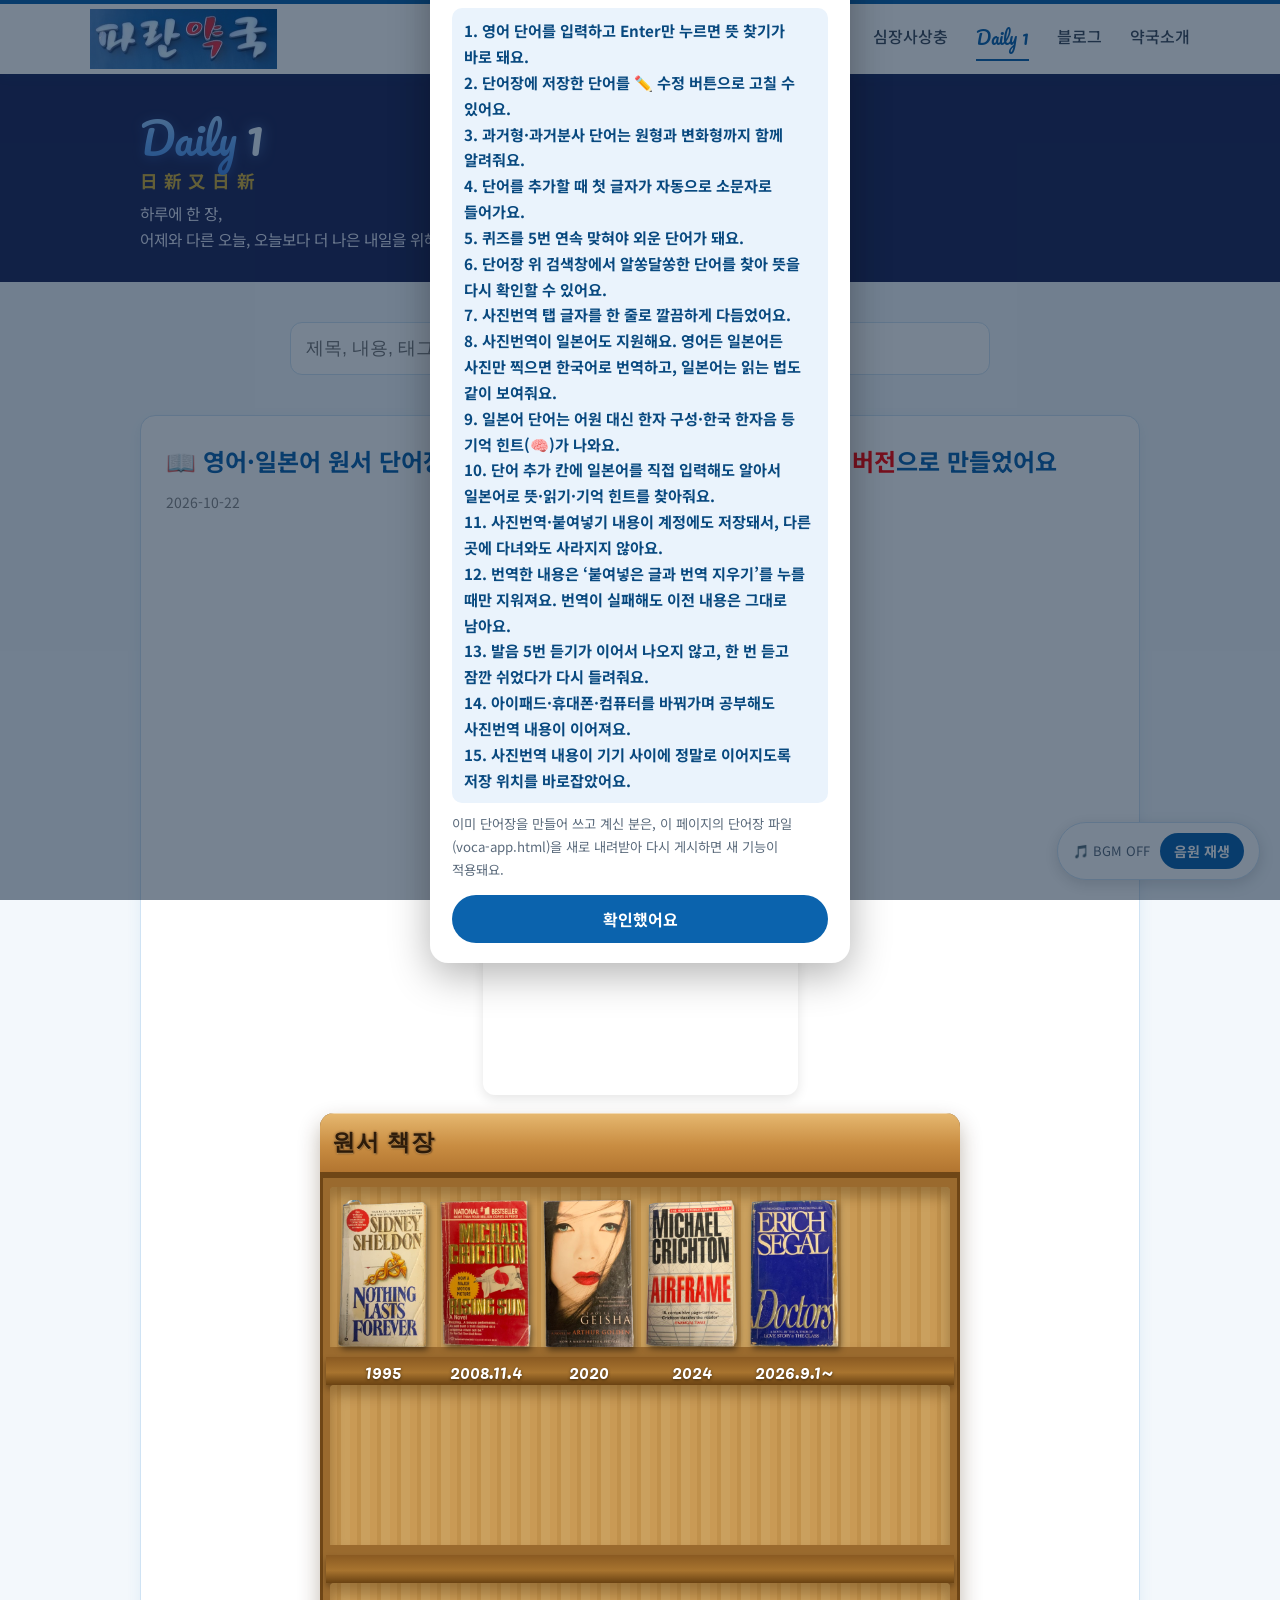
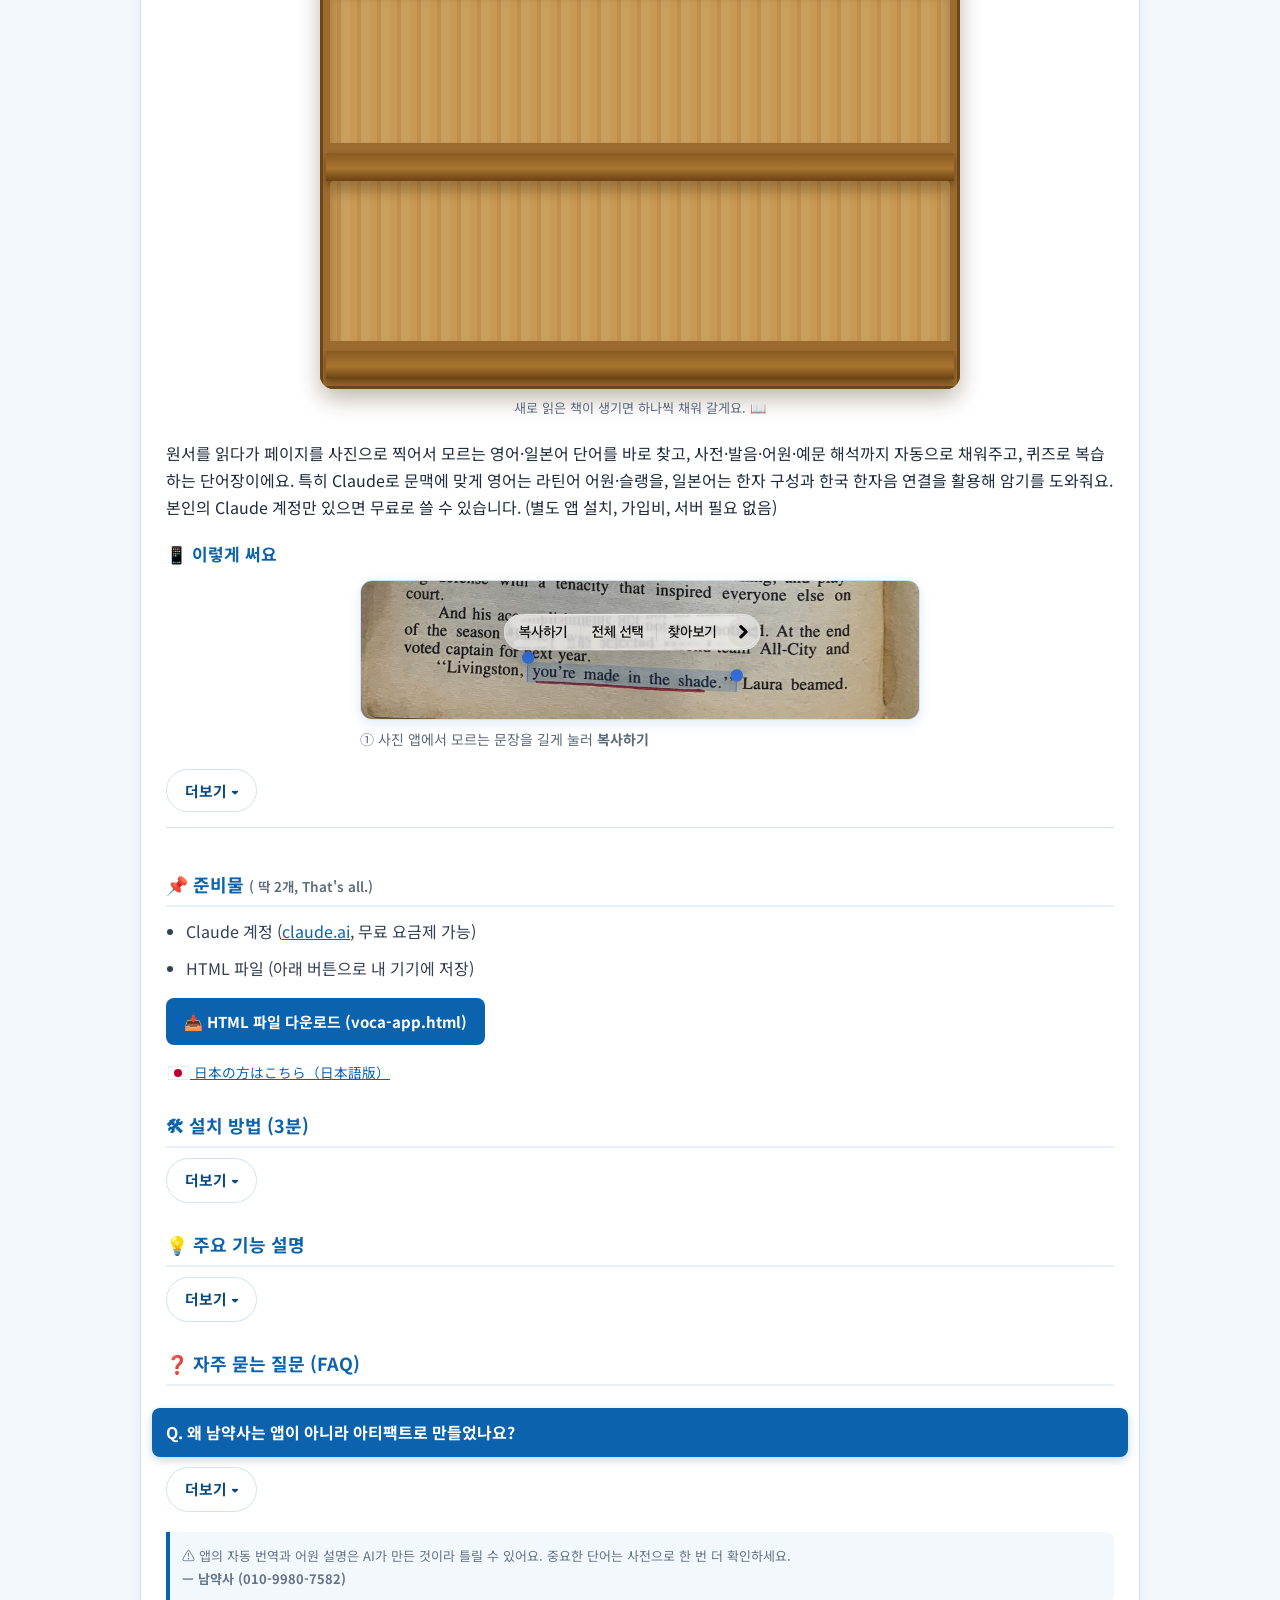
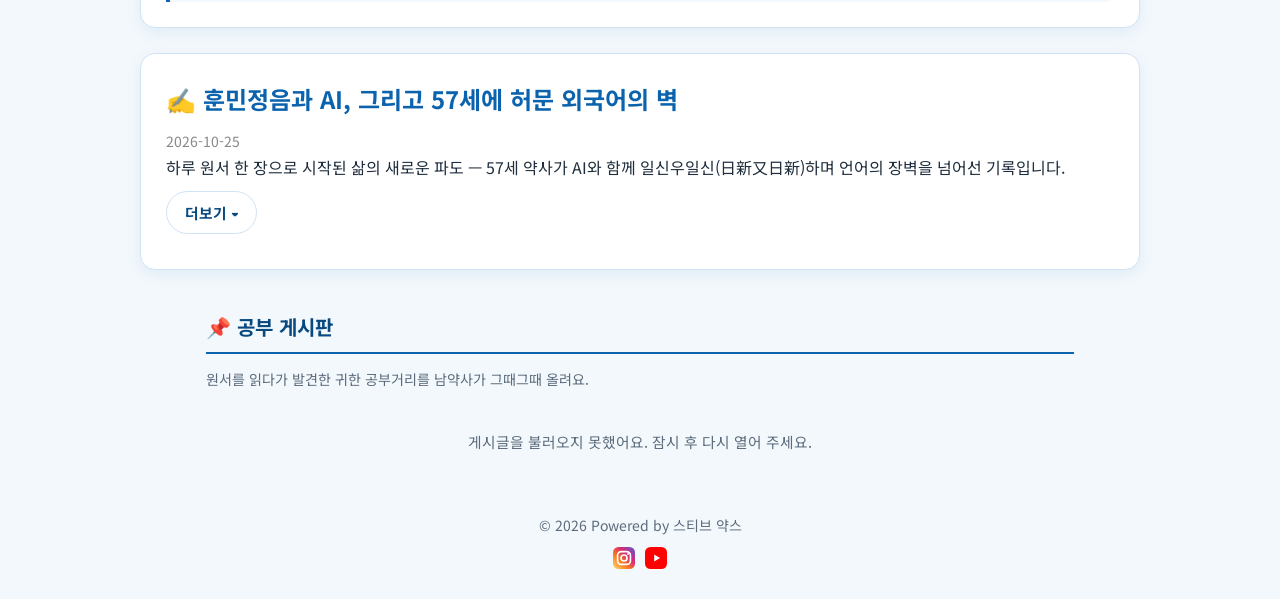
==== commit 98bcfd96: "Board comments: owner-only writing, show only owner's comments to visitors Co-Authored-By: Claude So" ====
--- a/study/index.html
+++ b/study/index.html
@@ -9,7 +9,7 @@
 <link rel="apple-touch-icon" href="favicon-daily1-180.png">
 <link rel="preconnect" href="https://fonts.googleapis.com">
 <link rel="stylesheet" href="https://fonts.googleapis.com/css2?family=Pacifico&display=swap">
-<link rel="stylesheet" href="../style.css?v=20261082">
+<link rel="stylesheet" href="../style.css?v=20261081">
 <style>
 .study-header{
     background:#1d2559;
@@ -830,13 +830,25 @@
 .board-morebtn{display:block;width:100%;background:#fff;color:var(--blue-dark);border:1px solid var(--blue);border-radius:24px;padding:12px;font-weight:700;font-size:.95rem;cursor:pointer;font-family:inherit;margin:4px 0 14px;}
 .board-photo-btn{background:#eaf3fc;color:var(--blue-dark);border:1px solid var(--blue-line);border-radius:20px;padding:8px 14px;font-weight:700;font-size:.88rem;cursor:pointer;font-family:inherit;margin:2px 0 10px;}
 .board-body img{max-width:100%;height:auto;border-radius:10px;border:1px solid var(--blue-line);}
-.board-body ul,.board-body ol{margin:.5em 0;padding-left:1.5em;}
-.board-body li{margin:.2em 0;padding-left:.1em;}
 .board-body p{margin:.5em 0;}
 .board-body pre,.board-body .highlight pre,.board-body code,.board-body tt{font-family:inherit;font-size:inherit;line-height:inherit;}
 .board-body pre,.board-body .highlight pre{overflow:visible;white-space:pre-line;word-break:keep-all;overflow-wrap:anywhere;background:#f3f7fb;padding:10px 12px;border-radius:8px;margin:.6em 0;}
 .board-body pre code{background:none;padding:0;white-space:inherit;}
 .board-body :not(pre)>code{background:none;padding:0;font-weight:inherit;}
+.board-body ul,.board-body ol{margin:.5em 0;padding-left:1.5em;}
+.board-body li{margin:.2em 0;padding-left:.1em;}
+.board-cbtn{display:inline-block;margin-top:10px;background:#fff;color:var(--blue-dark);border:1px solid var(--blue-line);border-radius:20px;padding:6px 14px;font-weight:700;font-size:.85rem;cursor:pointer;font-family:inherit;}
+.board-cbox{margin-top:10px;border-top:1px dashed var(--blue-line);padding-top:10px;}
+.board-cbox[hidden]{display:none;}
+.bc-cm{background:#f3f8fd;border-radius:10px;padding:8px 12px;margin-bottom:8px;font-size:.9rem;line-height:1.65;word-break:keep-all;overflow-wrap:anywhere;}
+.bc-cm .bc-cm-h{font-size:.76rem;color:var(--sub);margin-bottom:2px;}
+.bc-cm p{margin:.3em 0;}
+.bc-cm img{max-width:100%;height:auto;}
+.bc-cm-del{background:none;border:none;color:#b3261e;font-size:.76rem;cursor:pointer;font-family:inherit;text-decoration:underline;margin-left:10px;}
+.board-cbox textarea{width:100%;box-sizing:border-box;border:1px solid var(--blue-line);border-radius:10px;padding:9px 12px;font:inherit;font-size:.92rem;min-height:70px;resize:vertical;}
+.board-csend{margin-top:6px;background:var(--blue);color:#fff;border:none;border-radius:20px;padding:8px 16px;font-weight:700;font-size:.88rem;cursor:pointer;font-family:inherit;}
+.board-csend:disabled{opacity:.6;}
+.board-cnote{font-size:.8rem;color:var(--sub);margin:6px 0 0;}
 .board-more{display:inline-block;margin-top:8px;font-size:.8rem;color:var(--blue);}
 .board-msg{text-align:center;color:var(--sub);padding:24px 8px;font-size:.92rem;}
 .board-form{background:#f3f8fd;border:1px solid var(--blue-line);border-radius:14px;padding:14px;margin-bottom:16px;}
@@ -906,6 +918,7 @@
     var ds=d.getFullYear()+'.'+(d.getMonth()+1)+'.'+d.getDate();
     return '<article class="board-post"><h3>'+esc(i.title)+'</h3><div class="board-date">'+ds+'</div>'+
       photoBtn+'<div class="board-body'+(imgs.length?' photos-hidden':'')+'">'+tpl.innerHTML+'</div>'+
+      ((getTok()||i.comments)?'<div><button type="button" class="board-cbtn" data-n="'+i.number+'">💬 댓글'+(i.comments?' ('+i.comments+')':'')+'</button></div><div class="board-cbox" hidden></div>':'<div hidden></div><div hidden></div>')+
       (getTok()?'<a class="board-more" href="'+esc(i.html_url)+'" target="_blank" rel="noopener noreferrer">원문 보기</a>'+
       '<button type="button" class="board-del" data-n="'+i.number+'">🗑 삭제</button>':'')+'</article>';
   }
@@ -925,6 +938,46 @@
         if(e.target.tagName==='IMG'){ e.preventDefault(); setShown(false); b.scrollIntoView({block:'nearest'}); }
       });
     });
+    root.querySelectorAll('.board-cbtn').forEach(function(b){
+      var box=b.parentNode.nextElementSibling, n=Number(b.dataset.n), loaded=false;
+      var it=allItems.filter(function(x){return x.number===n;})[0]||{};
+      function cmHtml(c){
+        var d=new Date(c.created_at);
+        return '<div class="bc-cm"><div class="bc-cm-h">'+esc(c.user&&c.user.login||'')+' · '+d.getFullYear()+'.'+(d.getMonth()+1)+'.'+d.getDate()+
+          (getTok()?'<button type="button" class="bc-cm-del" data-id="'+c.id+'">삭제</button>':'')+'</div>'+(c.body_html||esc(c.body||''))+'</div>';
+      }
+      function setCount(k){ b.textContent='💬 댓글'+(k?' ('+k+')':''); }
+      function loadC(){
+        var wrap=box.querySelector('.bc-list'); wrap.innerHTML='<div class="board-cnote">불러오는 중...</div>';
+        fetch(API+'/repos/'+OWNER+'/'+REPO+'/issues/'+n+'/comments?per_page=100&_='+Date.now(),{headers:{'Accept':'application/vnd.github.html+json'}})
+          .then(function(r){if(!r.ok) throw new Error(r.status);return r.json();})
+          .then(function(a){ a=a.filter(function(c){return c.user&&c.user.login===OWNER;}); wrap.innerHTML=a.length?a.map(cmHtml).join(''):'<div class="board-cnote">아직 댓글이 없어요.</div>'; setCount(a.length);
+            wrap.querySelectorAll('a').forEach(function(x){x.target='_blank';x.rel='noopener noreferrer';});
+            wrap.querySelectorAll('.bc-cm-del').forEach(function(d){ d.addEventListener('click',function(){
+              if(!confirm('이 댓글을 삭제할까요?')) return;
+              ghTok('DELETE','/repos/'+OWNER+'/'+REPO+'/issues/comments/'+d.dataset.id).then(loadC).catch(function(e){alert('삭제하지 못했어요: '+(e&&e.message||'오류'));});
+            }); });
+          })
+          .catch(function(){ wrap.innerHTML='<div class="board-cnote">댓글을 불러오지 못했어요. 잠시 후 다시 눌러 주세요.</div>'; });
+      }
+      function build(){
+        var w='<div class="bc-list"></div>';
+        if(getTok()) w+='<textarea class="bc-ta" placeholder="댓글을 남겨 주세요"></textarea><button type="button" class="board-csend">댓글 달기</button><span class="board-cnote bc-st" style="margin-left:8px;"></span>';
+        box.innerHTML=w;
+        var send=box.querySelector('.board-csend');
+        if(send) send.addEventListener('click',function(){
+          var ta=box.querySelector('.bc-ta'), t=ta.value.trim(), st=box.querySelector('.bc-st');
+          if(!t){ ta.focus(); return; }
+          send.disabled=true; st.textContent='올리는 중...';
+          ghTok('POST','/repos/'+OWNER+'/'+REPO+'/issues/'+n+'/comments',{body:t}).then(function(){ ta.value=''; st.textContent=''; loadC(); })
+            .catch(function(e){ st.textContent='올리지 못했어요: '+(e&&e.message||'오류'); }).then(function(){ send.disabled=false; });
+        });
+      }
+      b.addEventListener('click',function(){
+        box.hidden=!box.hidden;
+        if(!box.hidden && !loaded){ loaded=true; build(); loadC(); }
+      });
+    });
     root.querySelectorAll('.board-del').forEach(function(b){
       b.addEventListener('click',function(){ delPost(Number(b.dataset.n), allItems); });
     });
@@ -961,7 +1014,7 @@
   // ---- 삭제: 글을 닫아서(Close) 게시판에서 없애고, 올린 사진 파일도 지워요 ----
   function ghTok(method,path,body){
     return fetch(API+path,{method:method,headers:{'Authorization':'Bearer '+getTok(),'Accept':'application/vnd.github+json','Content-Type':'application/json'},body:body?JSON.stringify(body):undefined})
-      .then(function(r){return r.json().then(function(j){if(!r.ok) throw new Error((j&&j.message)||r.status);return j;});});
+      .then(function(r){if(r.status===204) return {}; return r.json().then(function(j){if(!r.ok) throw new Error((j&&j.message)||r.status);return j;});});
   }
   function delPost(n, items){
     var it=items.filter(function(x){return x.number===n;})[0];
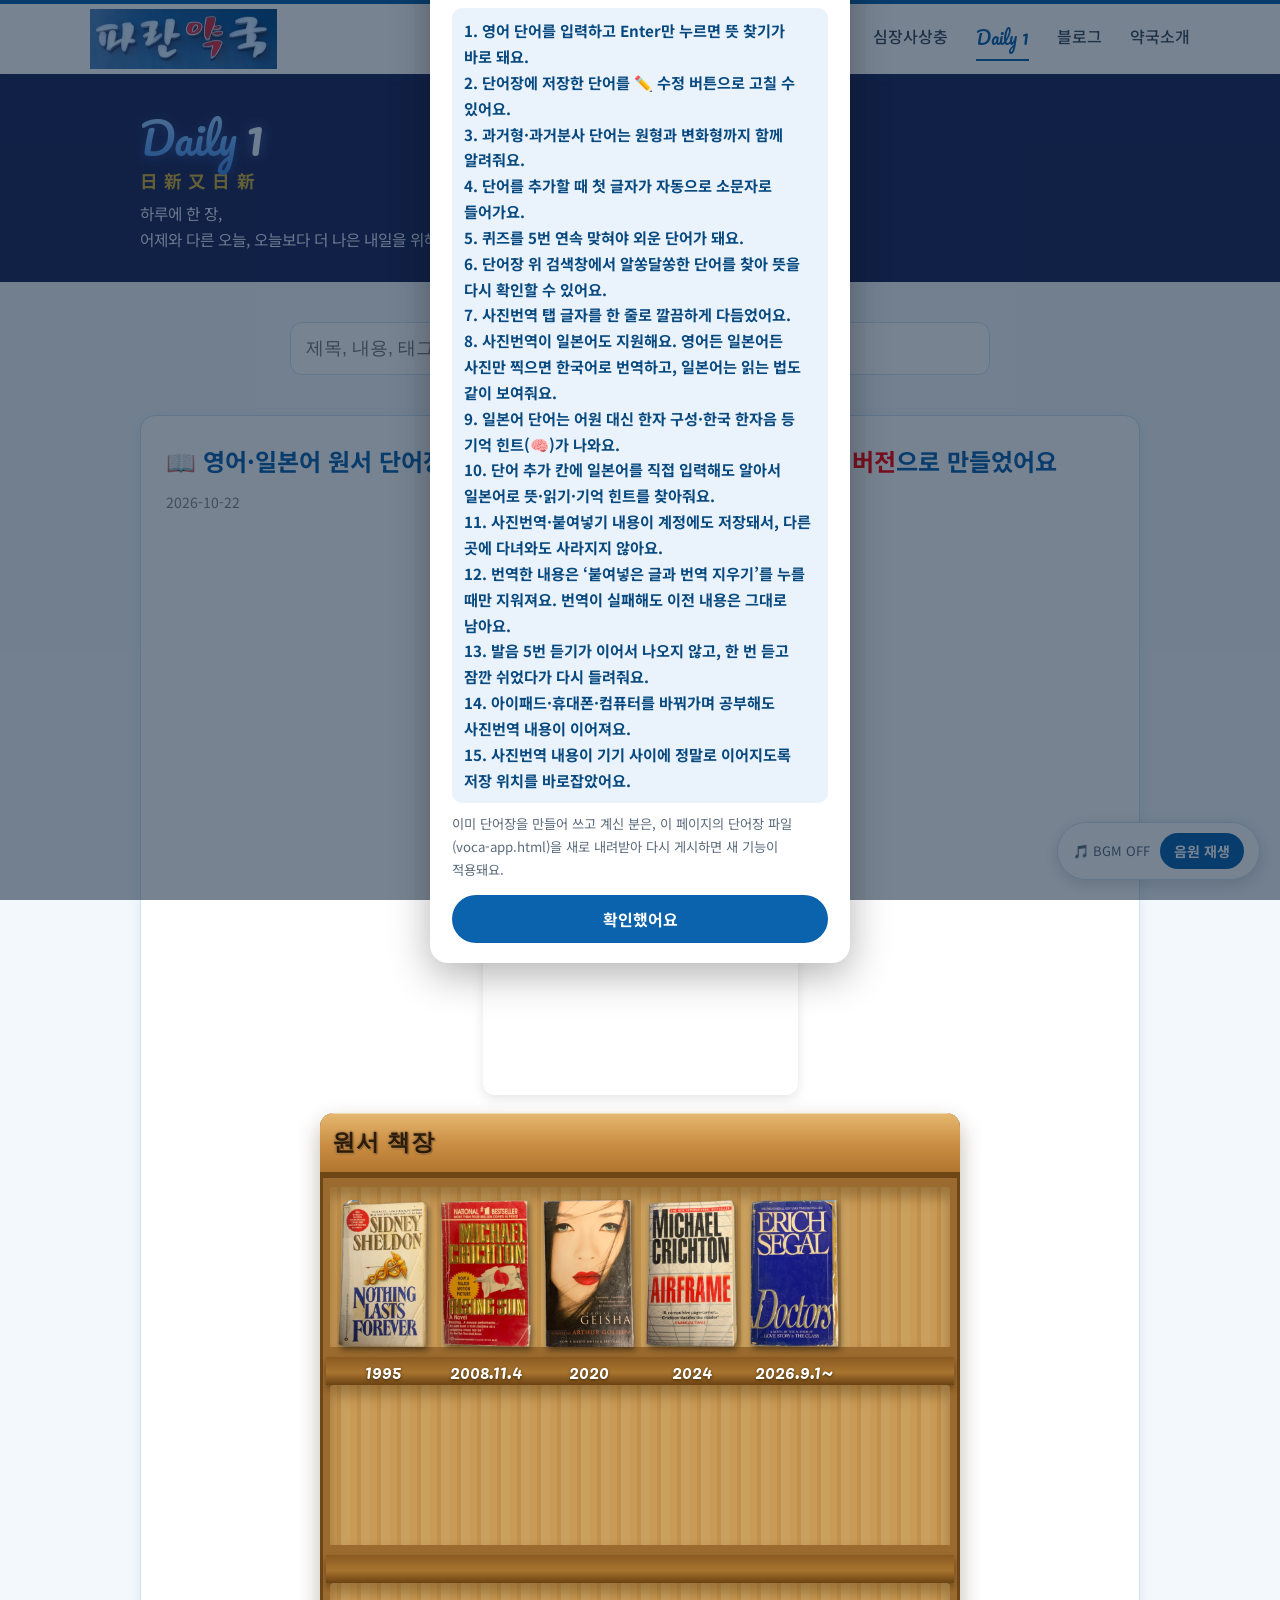
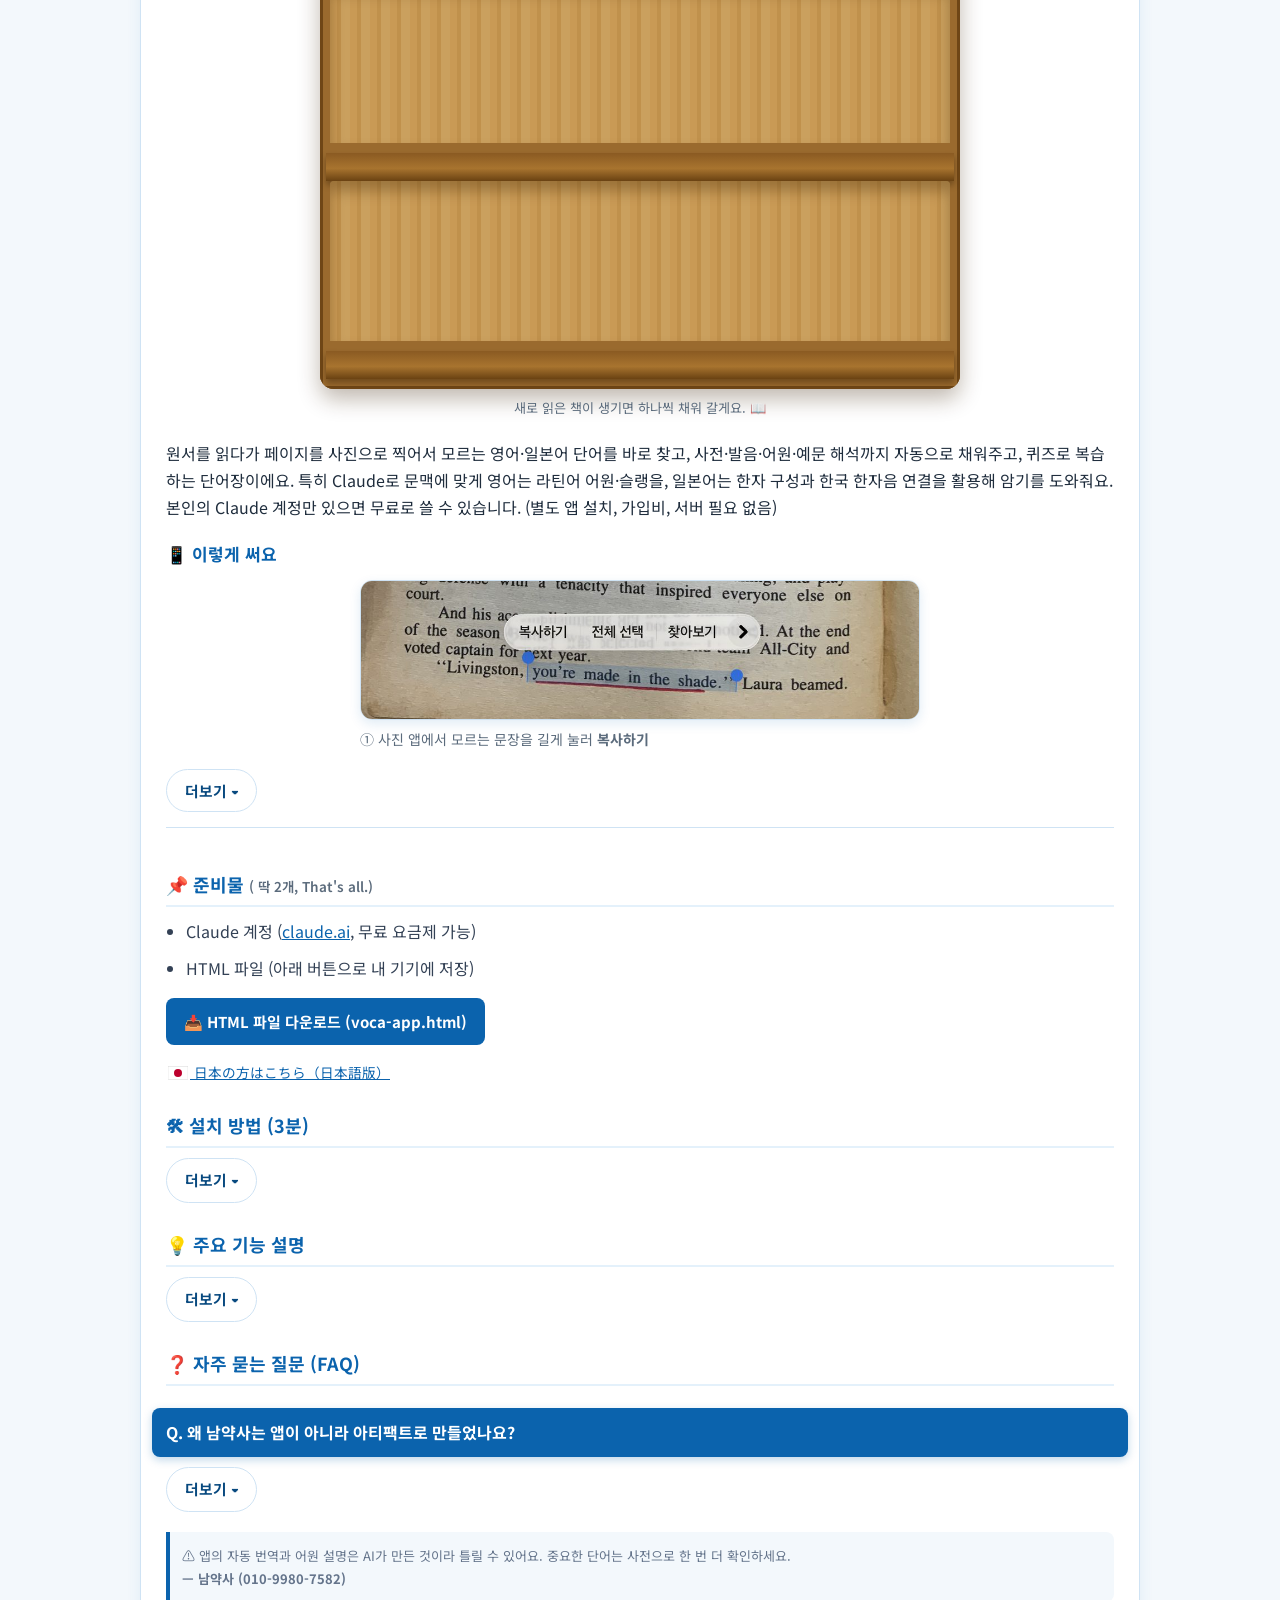
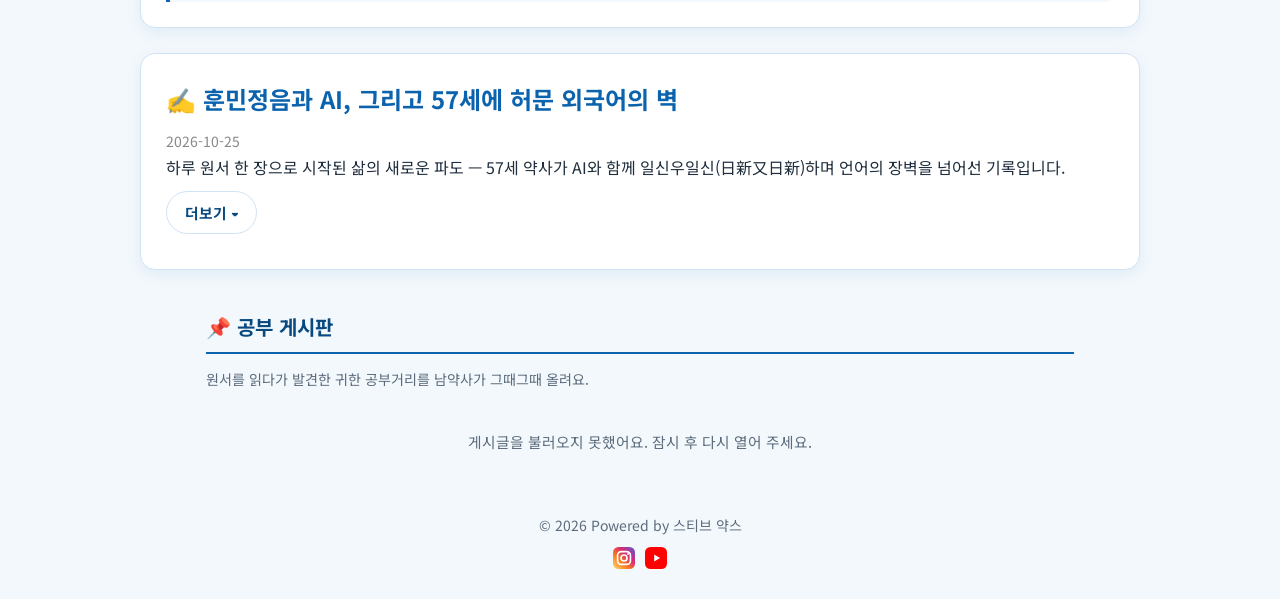
==== commit 723f7994: "Visitor comments: set Firebase config Co-Authored-By: Claude Sonnet 5.5 <noreply@anthropic.com> Clau" ====
--- a/study/index.html
+++ b/study/index.html
@@ -849,6 +849,18 @@
 .board-csend{margin-top:6px;background:var(--blue);color:#fff;border:none;border-radius:20px;padding:8px 16px;font-weight:700;font-size:.88rem;cursor:pointer;font-family:inherit;}
 .board-csend:disabled{opacity:.6;}
 .board-cnote{font-size:.8rem;color:var(--sub);margin:6px 0 0;}
+.vc-btn{margin-top:10px;background:#fff;color:var(--blue-dark);border:1px solid var(--blue-line);border-radius:20px;padding:6px 14px;font-weight:700;font-size:.85rem;cursor:pointer;font-family:inherit;}
+.vc-box{margin-top:10px;border-top:1px dashed var(--blue-line);padding-top:10px;position:relative;}
+.vc-box[hidden]{display:none;}
+.vc-cm{background:#f7f9fb;border-radius:10px;padding:8px 12px;margin-bottom:8px;font-size:.9rem;line-height:1.65;}
+.vc-h{font-size:.76rem;color:var(--sub);margin-bottom:2px;}
+.vc-t{white-space:pre-wrap;word-break:keep-all;overflow-wrap:anywhere;}
+.vc-ad button{margin:6px 8px 0 0;border:1px solid var(--blue-line);background:#fff;border-radius:14px;padding:4px 12px;cursor:pointer;font-family:inherit;font-weight:700;}
+.vc-form input[type=text].vc-name,.vc-form textarea{width:100%;box-sizing:border-box;border:1px solid var(--blue-line);border-radius:10px;padding:9px 12px;font:inherit;font-size:.92rem;margin-bottom:6px;}
+.vc-form textarea{min-height:70px;resize:vertical;}
+.vc-send{background:var(--blue);color:#fff;border:none;border-radius:20px;padding:8px 16px;font-weight:700;font-size:.88rem;cursor:pointer;font-family:inherit;}
+.vc-send:disabled{opacity:.6;}
+.vc-note{font-size:.8rem;color:var(--sub);margin:6px 0 0;}
 .board-more{display:inline-block;margin-top:8px;font-size:.8rem;color:var(--blue);}
 .board-msg{text-align:center;color:var(--sub);padding:24px 8px;font-size:.92rem;}
 .board-form{background:#f3f8fd;border:1px solid var(--blue-line);border-radius:14px;padding:14px;margin-bottom:16px;}
@@ -895,6 +907,7 @@
 </div>
 <div id="boardList"><div class="board-msg">불러오는 중...</div></div>
 </section>
+<script src="comments.js?v=2"></script>
 <script>
 (function(){
   var OWNER='namyaksa', REPO='namyaksa.github.io', API='https://api.github.com';
@@ -918,7 +931,8 @@
     var ds=d.getFullYear()+'.'+(d.getMonth()+1)+'.'+d.getDate();
     return '<article class="board-post"><h3>'+esc(i.title)+'</h3><div class="board-date">'+ds+'</div>'+
       photoBtn+'<div class="board-body'+(imgs.length?' photos-hidden':'')+'">'+tpl.innerHTML+'</div>'+
-      ((getTok()||i.comments)?'<div><button type="button" class="board-cbtn" data-n="'+i.number+'">💬 댓글'+(i.comments?' ('+i.comments+')':'')+'</button></div><div class="board-cbox" hidden></div>':'<div hidden></div><div hidden></div>')+
+      ((getTok()||i.comments)?'<div><button type="button" class="board-cbtn" data-n="'+i.number+'">✍️ P.S.'+(i.comments?' ('+i.comments+')':'')+'</button></div><div class="board-cbox" hidden></div>':'<div hidden></div><div hidden></div>')+
+      '<div class="vc-wrap" data-n="'+i.number+'" data-t="'+esc(i.title).replace(/"/g,'&quot;')+'"></div>'+
       (getTok()?'<a class="board-more" href="'+esc(i.html_url)+'" target="_blank" rel="noopener noreferrer">원문 보기</a>'+
       '<button type="button" class="board-del" data-n="'+i.number+'">🗑 삭제</button>':'')+'</article>';
   }
@@ -938,6 +952,7 @@
         if(e.target.tagName==='IMG'){ e.preventDefault(); setShown(false); b.scrollIntoView({block:'nearest'}); }
       });
     });
+    if(window.vcBind) window.vcBind(root);
     root.querySelectorAll('.board-cbtn').forEach(function(b){
       var box=b.parentNode.nextElementSibling, n=Number(b.dataset.n), loaded=false;
       var it=allItems.filter(function(x){return x.number===n;})[0]||{};
@@ -946,23 +961,23 @@
         return '<div class="bc-cm"><div class="bc-cm-h">'+esc(c.user&&c.user.login||'')+' · '+d.getFullYear()+'.'+(d.getMonth()+1)+'.'+d.getDate()+
           (getTok()?'<button type="button" class="bc-cm-del" data-id="'+c.id+'">삭제</button>':'')+'</div>'+(c.body_html||esc(c.body||''))+'</div>';
       }
-      function setCount(k){ b.textContent='💬 댓글'+(k?' ('+k+')':''); }
+      function setCount(k){ b.textContent='✍️ P.S.'+(k?' ('+k+')':''); }
       function loadC(){
         var wrap=box.querySelector('.bc-list'); wrap.innerHTML='<div class="board-cnote">불러오는 중...</div>';
         fetch(API+'/repos/'+OWNER+'/'+REPO+'/issues/'+n+'/comments?per_page=100&_='+Date.now(),{headers:{'Accept':'application/vnd.github.html+json'}})
           .then(function(r){if(!r.ok) throw new Error(r.status);return r.json();})
-          .then(function(a){ a=a.filter(function(c){return c.user&&c.user.login===OWNER;}); wrap.innerHTML=a.length?a.map(cmHtml).join(''):'<div class="board-cnote">아직 댓글이 없어요.</div>'; setCount(a.length);
+          .then(function(a){ a=a.filter(function(c){return c.user&&c.user.login===OWNER;}); wrap.innerHTML=a.length?a.map(cmHtml).join(''):'<div class="board-cnote">아직 P.S.가 없어요.</div>'; setCount(a.length);
             wrap.querySelectorAll('a').forEach(function(x){x.target='_blank';x.rel='noopener noreferrer';});
             wrap.querySelectorAll('.bc-cm-del').forEach(function(d){ d.addEventListener('click',function(){
-              if(!confirm('이 댓글을 삭제할까요?')) return;
+              if(!confirm('이 P.S.를 삭제할까요?')) return;
               ghTok('DELETE','/repos/'+OWNER+'/'+REPO+'/issues/comments/'+d.dataset.id).then(loadC).catch(function(e){alert('삭제하지 못했어요: '+(e&&e.message||'오류'));});
             }); });
           })
-          .catch(function(){ wrap.innerHTML='<div class="board-cnote">댓글을 불러오지 못했어요. 잠시 후 다시 눌러 주세요.</div>'; });
+          .catch(function(){ wrap.innerHTML='<div class="board-cnote">P.S.를 불러오지 못했어요. 잠시 후 다시 눌러 주세요.</div>'; });
       }
       function build(){
         var w='<div class="bc-list"></div>';
-        if(getTok()) w+='<textarea class="bc-ta" placeholder="댓글을 남겨 주세요"></textarea><button type="button" class="board-csend">댓글 달기</button><span class="board-cnote bc-st" style="margin-left:8px;"></span>';
+        if(getTok()) w+='<textarea class="bc-ta" placeholder="첨삭하거나 덧붙일 말을 남겨 주세요"></textarea><button type="button" class="board-csend">P.S. 달기</button><span class="board-cnote bc-st" style="margin-left:8px;"></span>';
         box.innerHTML=w;
         var send=box.querySelector('.board-csend');
         if(send) send.addEventListener('click',function(){
